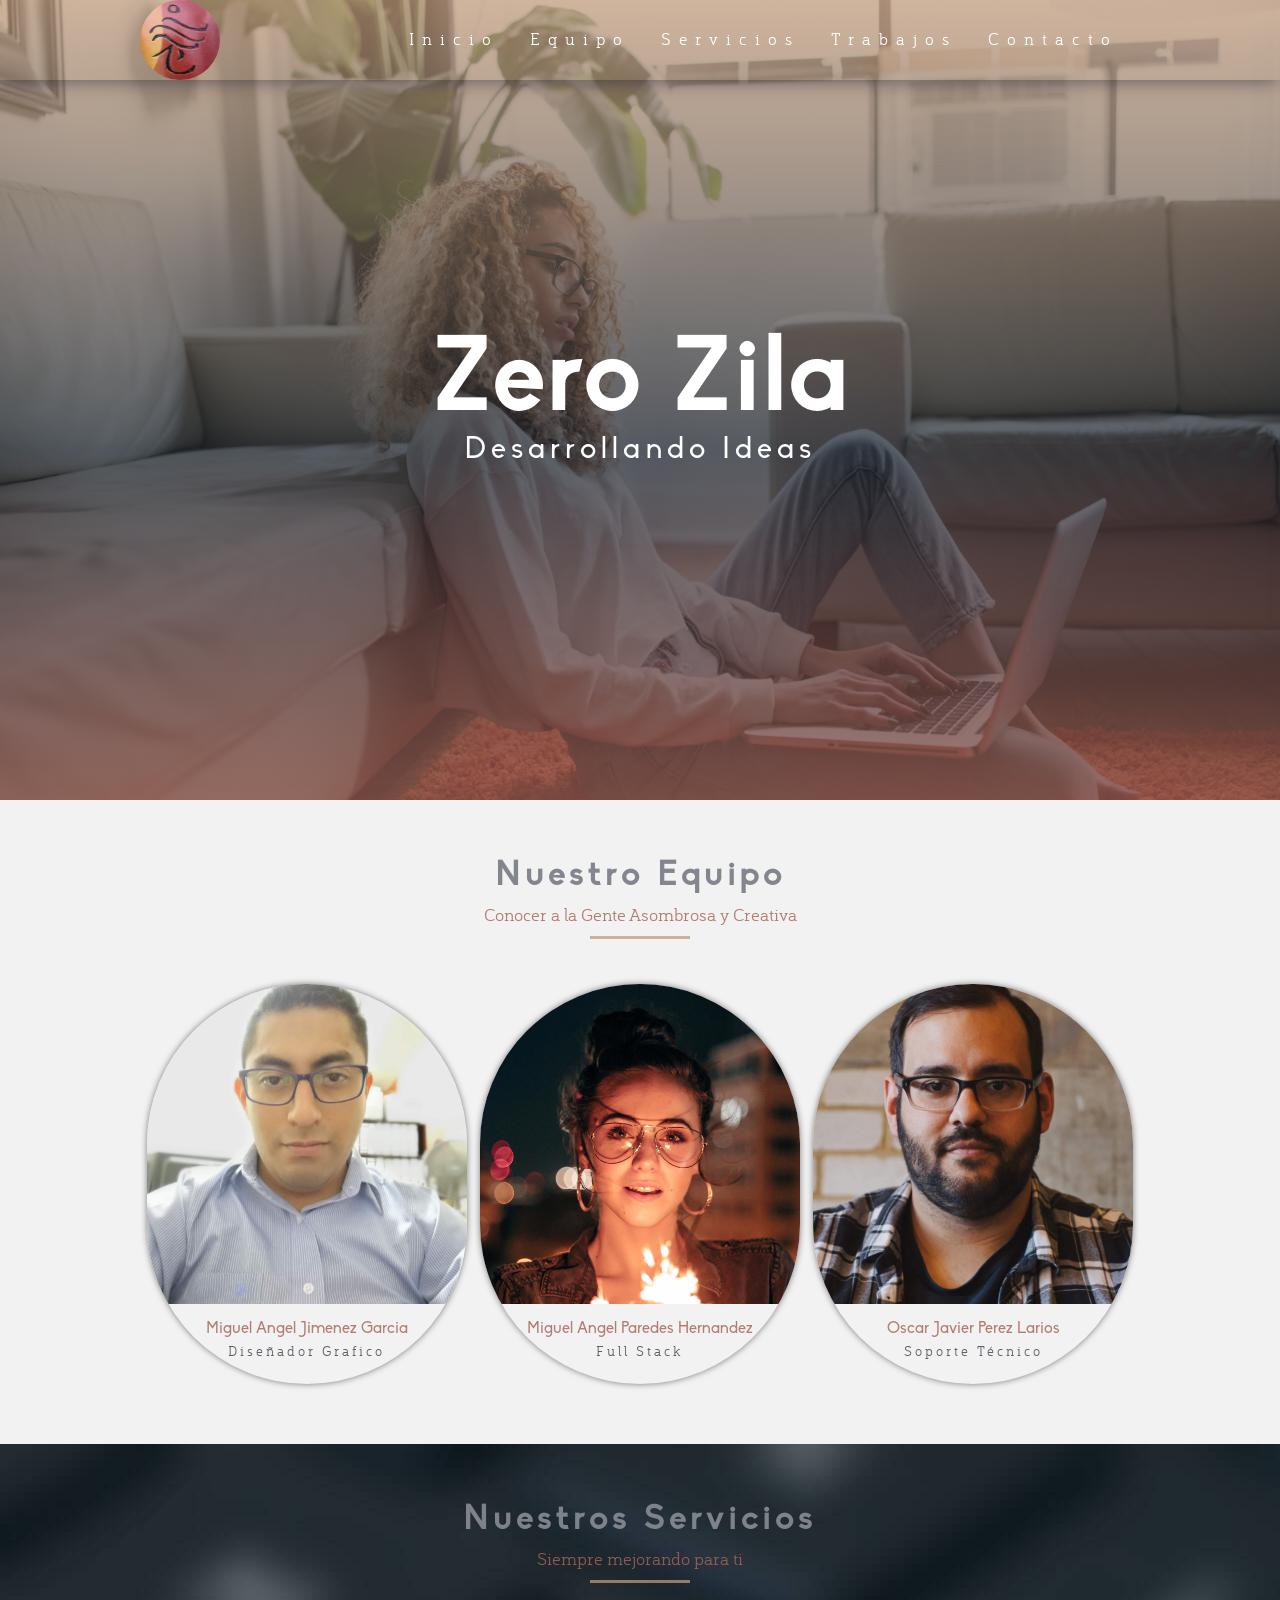
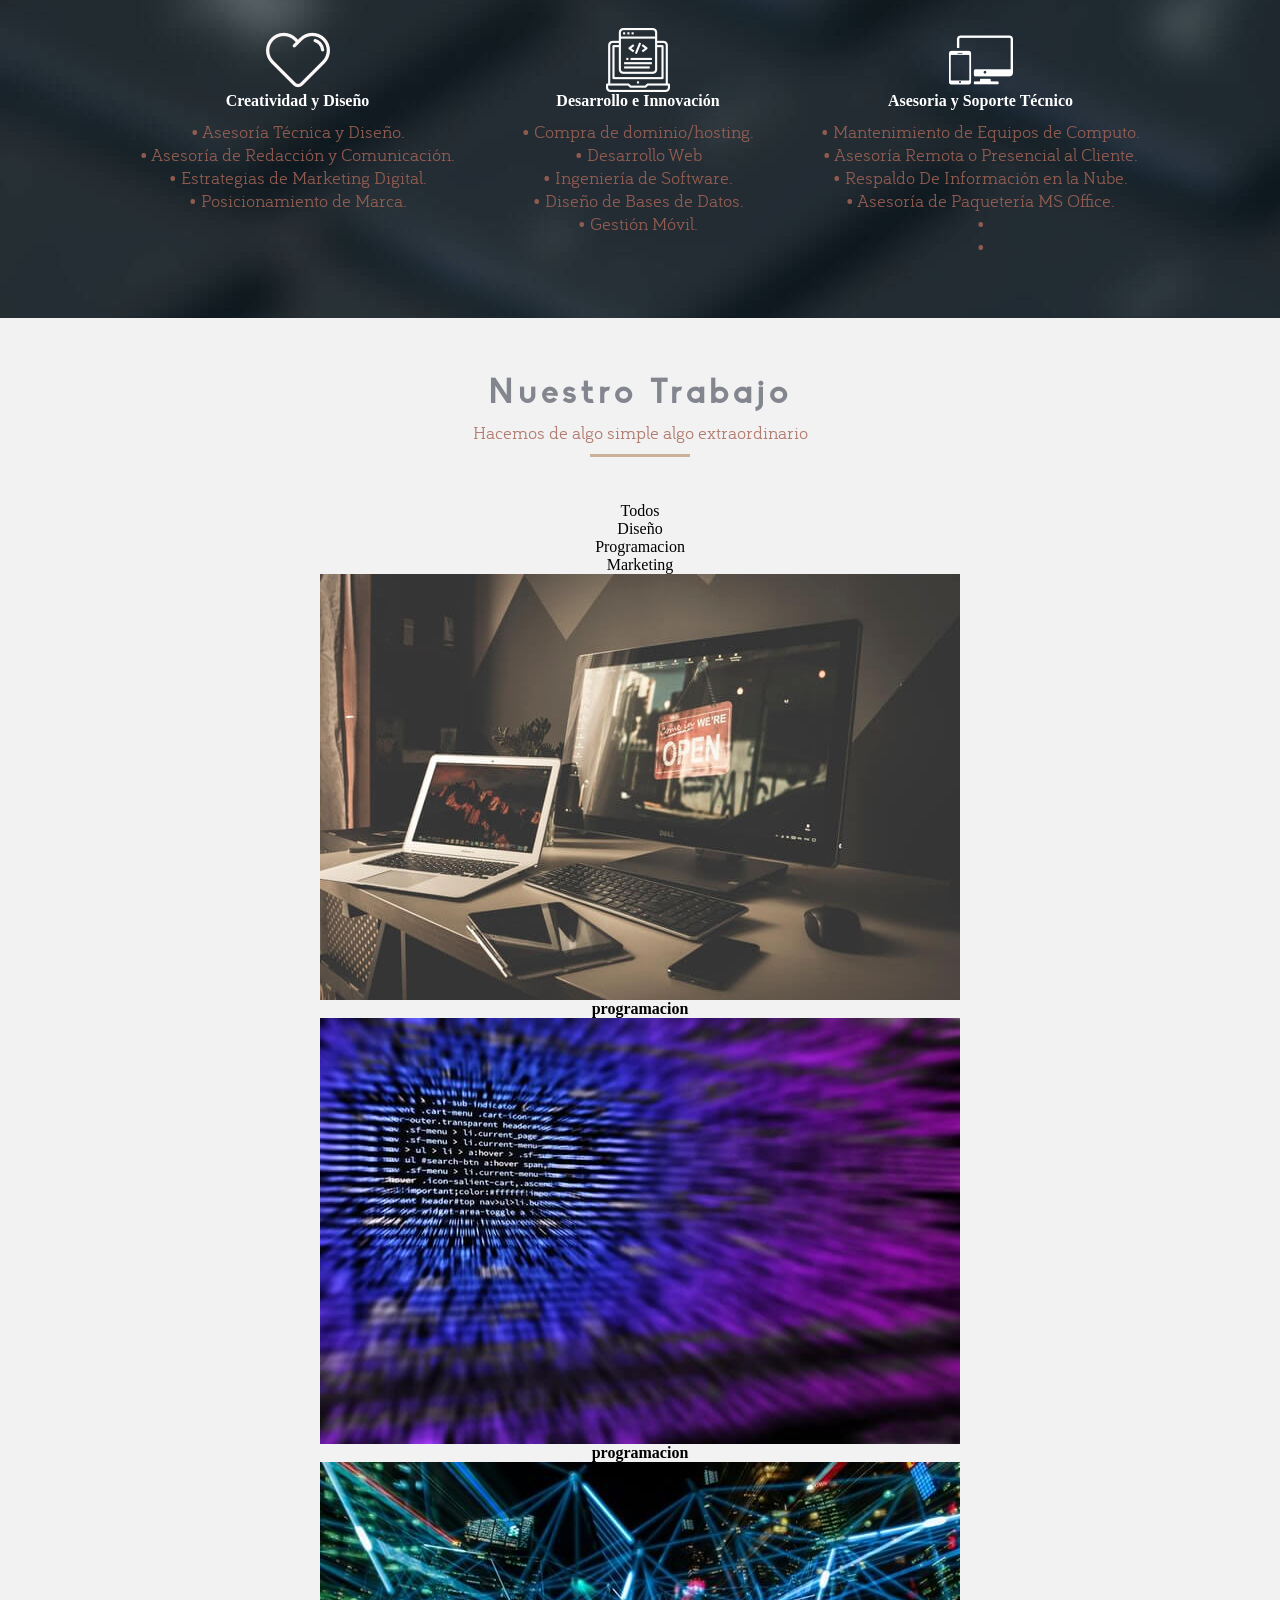
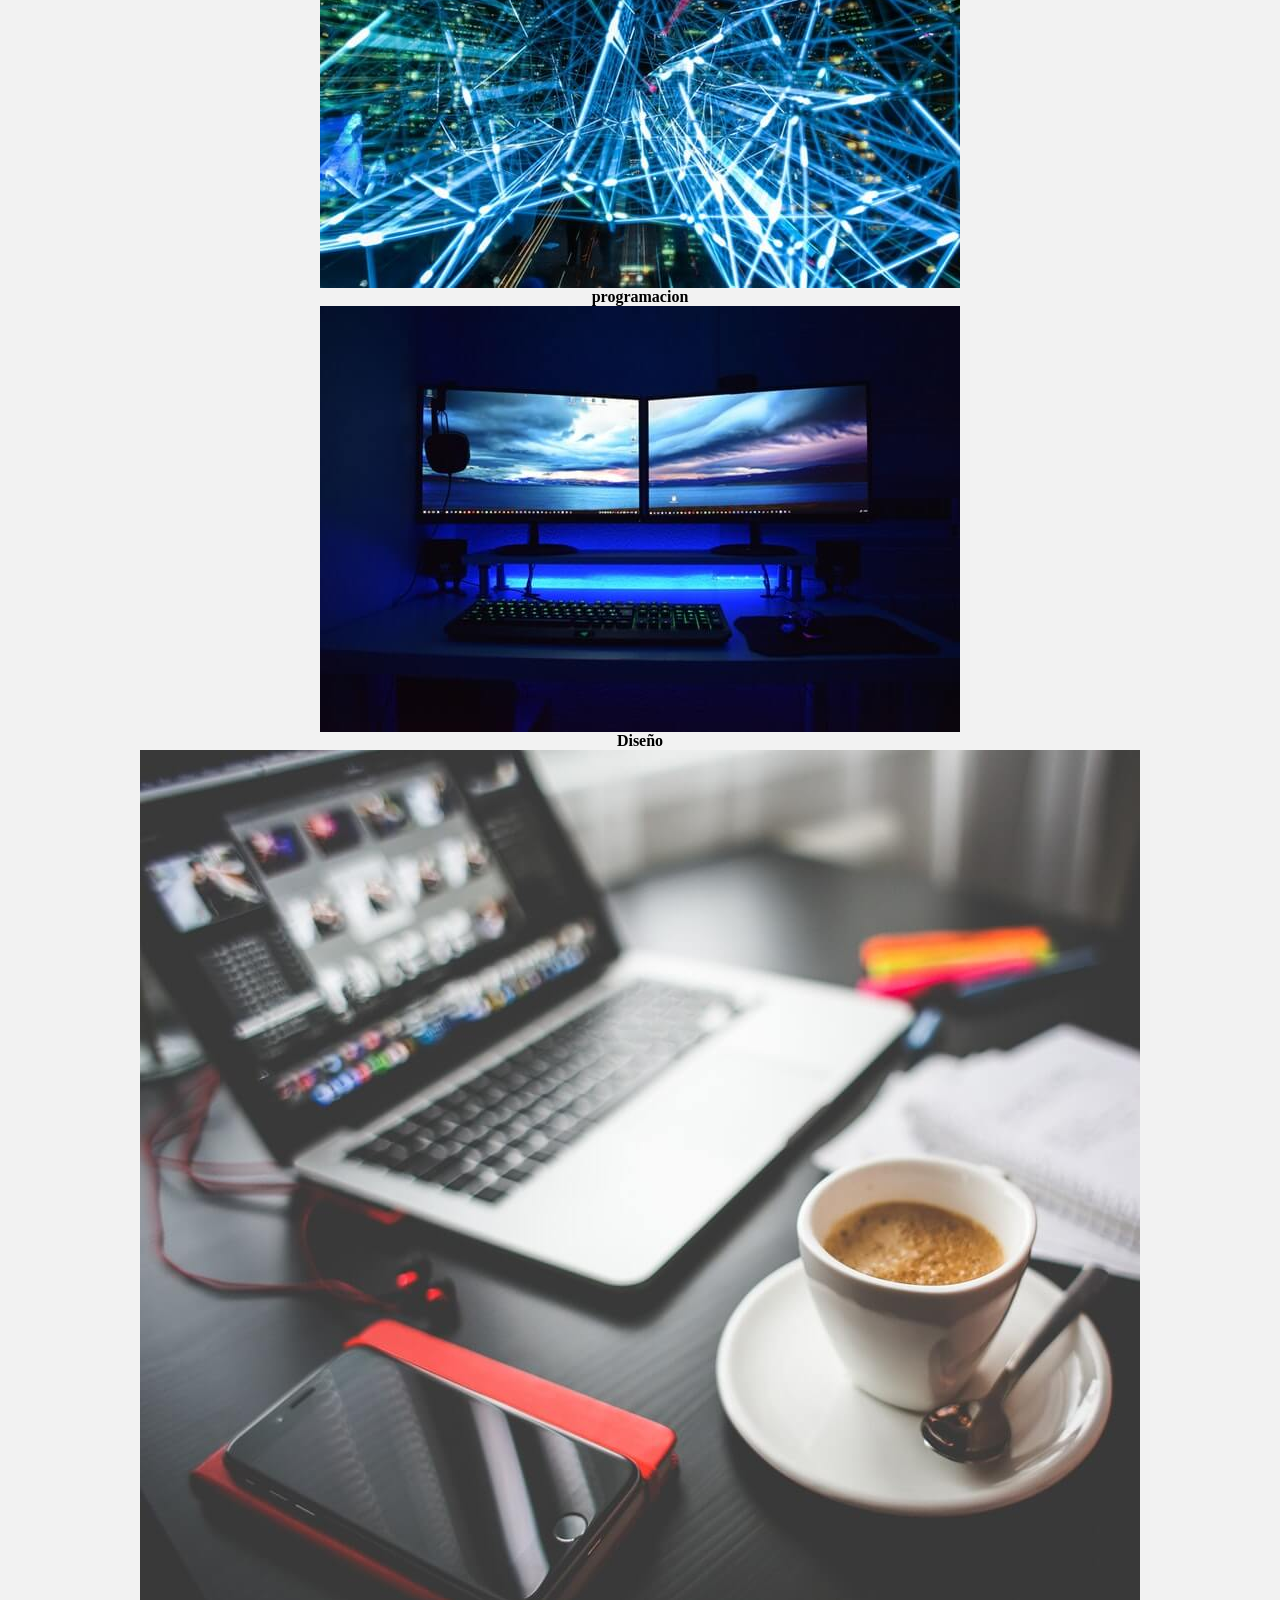
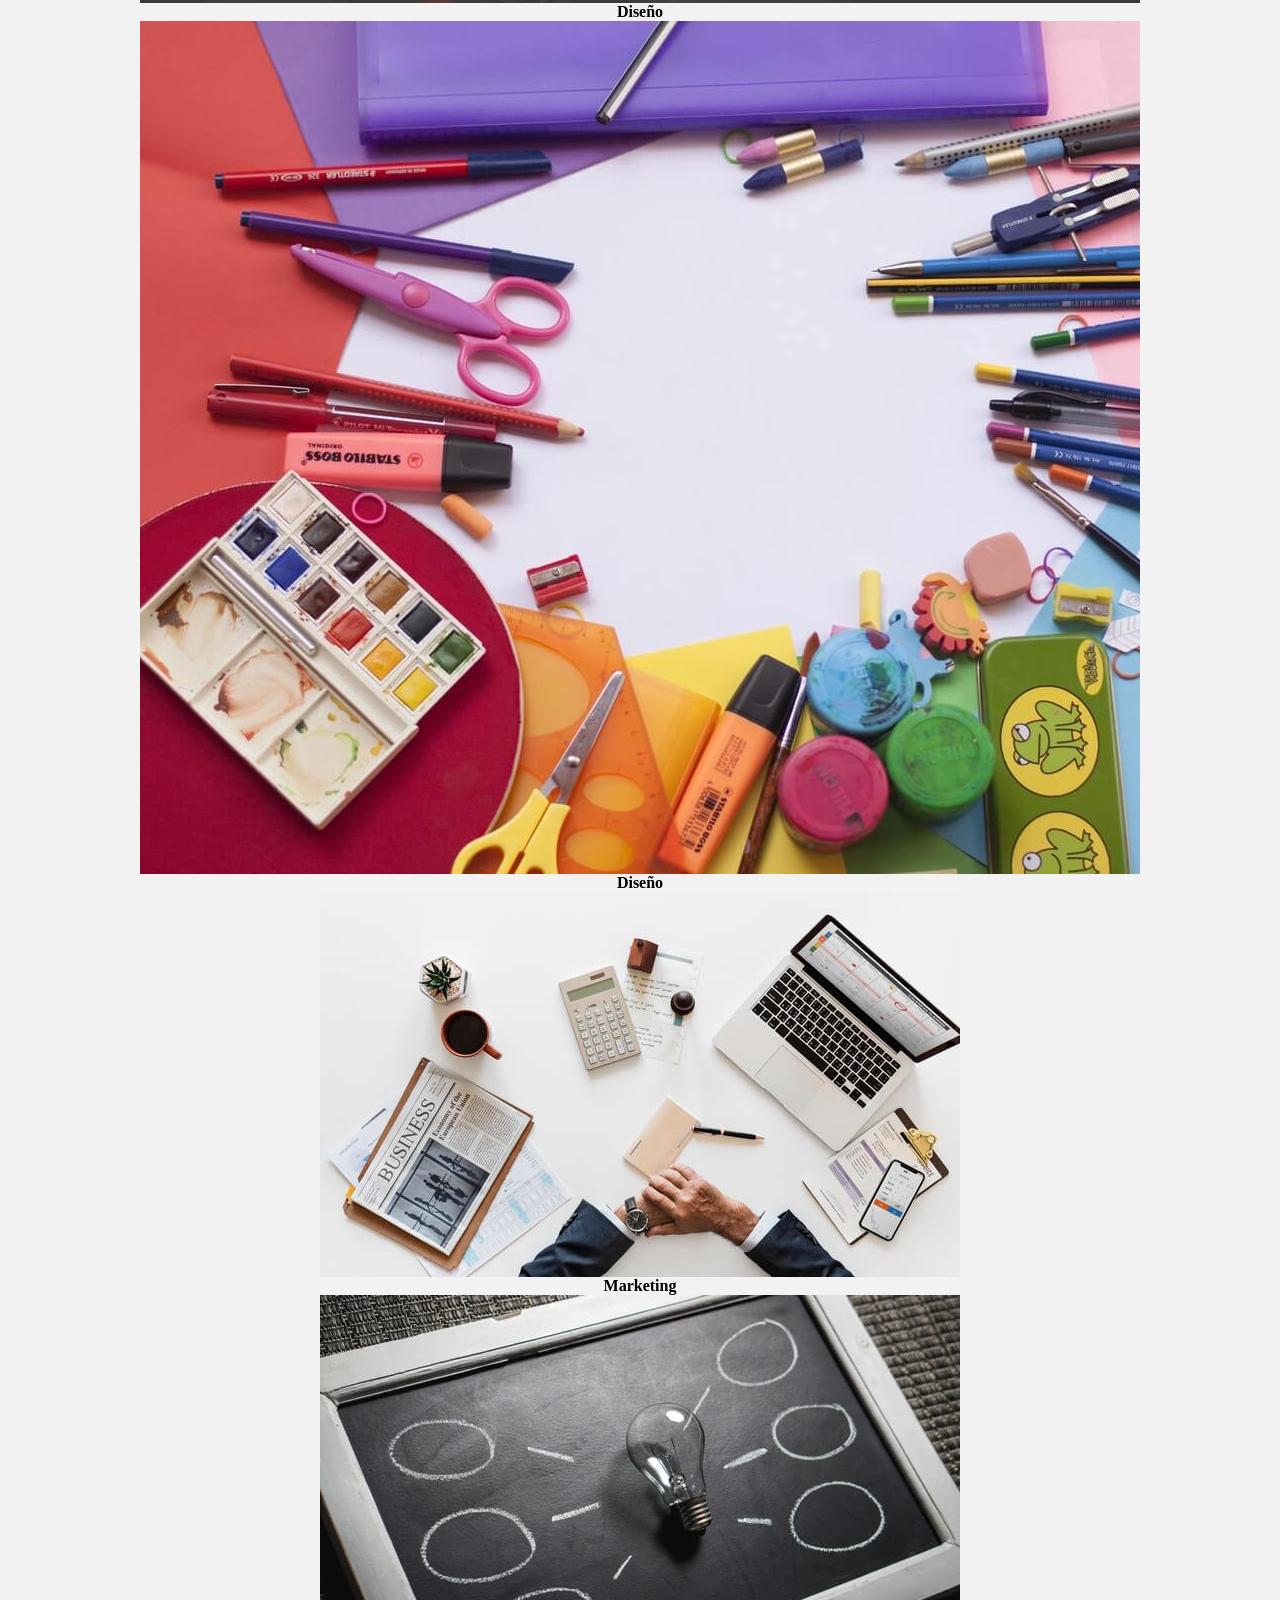
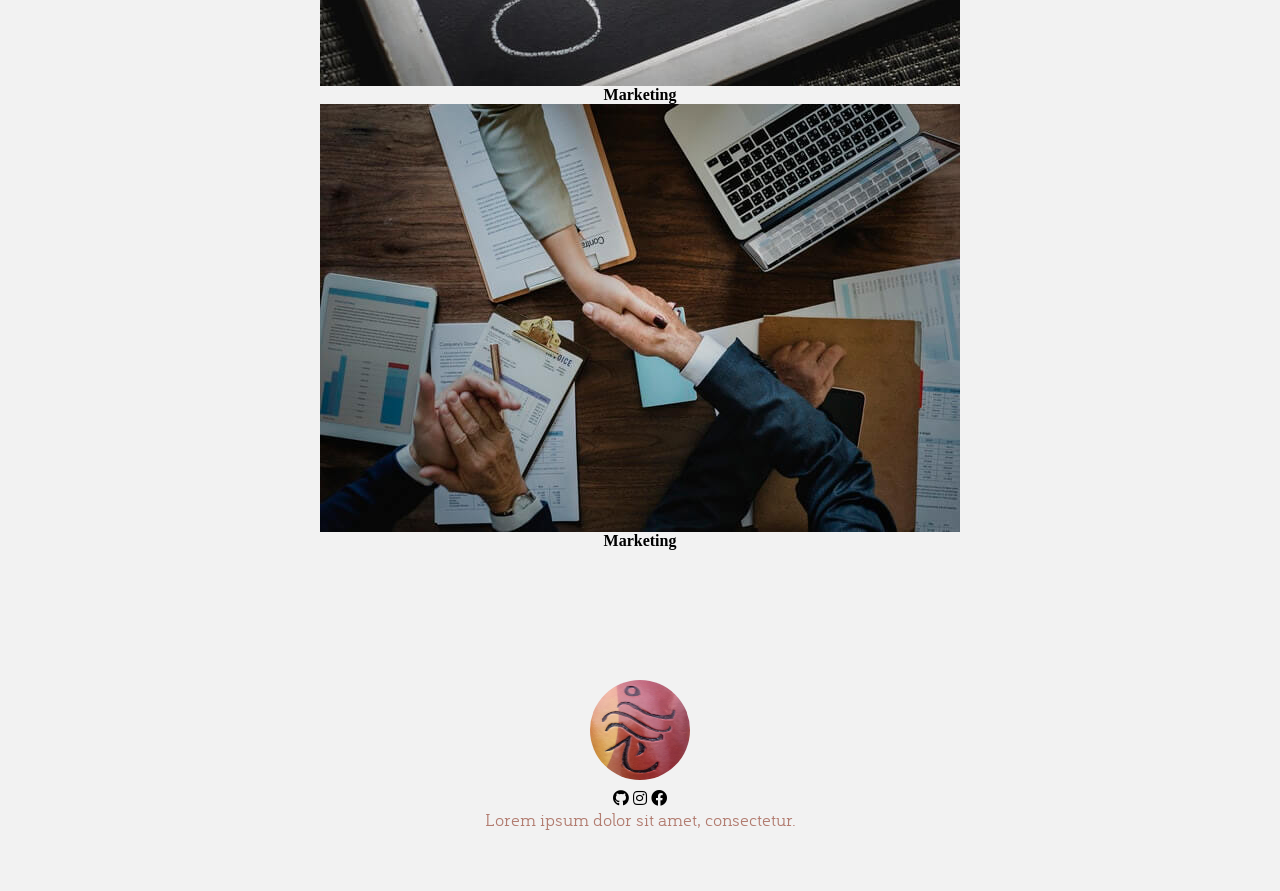
==== index.html @ 1c06d273 "Iniciando la Pagina de Zero Zila - Company" ====
<!DOCTYPE html>
<html>
<head>
	<meta charset="utf-8">
	<meta name="viewport" content="width=device-width,user-scalable=no, initial-scale=1.0,maximun-scale=1.0,minimun-scale=1.0">
	<meta http-equiv="X-UA-Compatible" content="IE=edge">
	<title>Zero Zila - Desarrollando Ideas</title>
	<link rel="stylesheet" href="https://use.fontawesome.com/releases/v5.8.2/css/all.css" integrity="sha384-oS3vJWv+0UjzBfQzYUhtDYW+Pj2yciDJxpsK1OYPAYjqT085Qq/1cq5FLXAZQ7Ay" crossorigin="anonymous">
	<link rel="stylesheet" href="css/styles.css">
</head>
<body class="hidden">
<!--SECCION DE PRECARGA-->
	<!--<div class="centrado" id="onload">
		<div class="lds-facebook"><div></div><div></div><div></div></div>
	</div>-->
	<header>
		<!--Seccion de Barra de Navegacion-->
		<nav id="nav" class="nav">
			<div class="contenedor-nav">
				<div class="logo"> <img src="img/logo.jpg" alt=""></div>
				<div class="enlaces" id="enlaces">
					<a href="#" id="enlace-inicio" class="btn-header">Inicio</a>
					<a href="#" id="enlace-equipo" class="btn-header">Equipo</a>
					<a href="#" id="enlace-servicio" class="btn-header">Servicios</a>
					<a href="#" id="enlace-trabajo" class="btn-header">Trabajos</a>
					<a href="#" id="enlace-contacto" class="btn-header">Contacto</a>
				</div>
				<div class="icono" id="open">
					<span>&#9776;</span>
				</div>
			</div>
		</nav>
		<!--Seccion de Textos-->
		<div class="textos">
			<h1>Zero Zila</h1>
			<h2>Desarrollando Ideas</h2>
		</div>
	</header>
	<!--SECCION DE CONTENIDO-->
	<main>
		<section class="team contenedor" id="equipo">
			<h3>Nuestro Equipo</h3>
				<p class="after">Conocer a la Gente Asombrosa y Creativa</p>
			<div class="card">
				<div class="content-card">
					<div class="people">
						<img src="img/DisenadorGrafico.jpg" alt="">
					</div>
					<div class="texto-team">
						<h4>Miguel Angel Jimenez Garcia</h4>
						<p>Diseñador Grafico</p> 
					</div>
				</div>
				<div class="content-card">
					<div class="people">
						<img src="img/people2.jpg" alt="">
					</div>
					<div class="texto-team">
						<h4>Miguel Angel Paredes Hernandez</h4>
						<p>Full Stack</p>
					</div>
				</div>
				<div class="content-card">
					<div class="people">
						<img src="img/people3.jpg" alt="">
					</div>
					<div class="texto-team">
						<h4>Oscar   Javier Perez  Larios</h4>
						<p>Soporte Técnico</p>
					</div>
				</div>
			</div>
		</section>
		<section class="about" id="servicio">
			<div class="contenedor">
				<h3>Nuestros Servicios</h3>
				<p class="after">Siempre mejorando para ti</p>
				<div class="servicios">
					<div class="caja-servicios">
						<img src="img/heart.png" alt="">
						<h4>Creatividad y Diseño </h4>
						<p>&#8226; Asesoría Técnica y Diseño.</p>
						<p>&#8226; Asesoría de Redacción y Comunicación.</p>
						<p>&#8226; Estrategias de Marketing Digital. </p>
						<p>&#8226; Posicionamiento de Marca.</p>
						
					</div>
					<div class="caja-servicios">
						<img src="img/efectos.png" alt="">
						<h4>Desarrollo e Innovación</h4>
						<p>&#8226; Compra de dominio/hosting.</p>
						<p>&#8226; Desarrollo Web</p>
						<p>&#8226; Ingeniería de Software.</p>
						<p>&#8226; Diseño de Bases de Datos.</p>
						<p>&#8226; Gestión Móvil.</p>	
					</div>
					<div class="caja-servicios">
						<img src="img/responsive.png" alt="">
						<h4>Asesoria y Soporte Técnico</h4>
						<p>&#8226; Mantenimiento de Equipos de Computo.</p>
						<p>&#8226; Asesoría Remota o Presencial al Cliente.</p>
						<p>&#8226; Respaldo De Información en la Nube.</p>
						<p>&#8226; Asesoría de Paquetería MS Office.</p>
						<p>&#8226; </p>
						<p>&#8226; </p>

					</div>
				</div>
			</div>
		</section>
		<section class="work contenedor" id="trabajo">
			<h3>Nuestro Trabajo</h3>
			<p class="after">Hacemos de algo simple algo extraordinario</p>
			<div class="botonos-work">
				<ul>
					<li class="filter active" data-nombre='todos'>Todos</li>
					<li class="filter" data-nombre='diseño'>Diseño</li>
					<li class="filter" data-nombre='programacion'>Programacion</li>
					<li class="filter" data-nombre='marketing'>Marketing</li>
				</ul>
			</div>
			<div class="galeria-work">
				<div class="cont-work programacion">
					<div class="img-work">
						<img src="img/programacion1.jpeg" alt="">
					</div>
					<div class="textos-work">
						<h4>programacion</h4>
					</div>
				</div>
				<div class="cont-work programacion">
					<div class="img-work">
						<img src="img/programacion2.jpeg" alt="">
					</div>
					<div class="textos-work">
						<h4>programacion</h4>
					</div>
				</div>
				<div class="cont-work programacion">
					<div class="img-work">
						<img src="img/programacion3.jpeg" alt="">
					</div>
					<div class="textos-work">
						<h4>programacion</h4>
					</div>
				</div>
				<div class="cont-work diseño">
					<div class="img-work">
						<img src="img/dise§o1.jpeg" alt="">
					</div>
					<div class="textos-work">
						<h4>Diseño</h4>
					</div>
				</div>
				<div class="cont-work diseño">
					<div class="img-work">
						<img src="img/dise§o2.jpeg" alt="">
					</div>
					<div class="textos-work">
						<h4>Diseño</h4>
					</div>
				</div>
				<div class="cont-work diseño">
					<div class="img-work">
						<img src="img/dise§o3.jpeg" alt="">
					</div>
					<div class="textos-work">
						<h4>Diseño</h4>
					</div>
				</div>
				<div class="cont-work marketing">
					<div class="img-work">
						<img src="img/marketing1.jpeg" alt="">
					</div>
					<div class="textos-work">
						<h4>Marketing</h4>
					</div>
				</div>
				<div class="cont-work marketing">
					<div class="img-work">
						<img src="img/marketing2.jpeg" alt="">
					</div>
					<div class="textos-work">
						<h4>Marketing</h4>
					</div>
				</div>
				<div class="cont-work marketing">
					<div class="img-work">
						<img src="img/marketing3.jpeg" alt="">
					</div>
					<div class="textos-work">
						<h4>Marketing</h4>
					</div>
				</div>
			</div>
		</section>
	</main>
<footer class="contacto">
	<div class="footer contenedor">
		<div class="marca-logo">
			<img src="img/logo.jpg" alt="">
		</div>
		<div class="iconos">
			<i class="fab fa-github"></i>
			<i class="fab fa-instagram"></i>
			<i class="fab fa-facebook"></i>
		</div>
		<p>Lorem ipsum dolor sit amet, consectetur.</p>
	</div>
</footer>
<script src="js/app.js"></script>
</body>
</html>
---- css/styles.css ----
/**Seccion de Fonts*/
/** Bariol Serif **/
@font-face {
	font-family: 'BariolSerifRegularItalic';
	src: url('oscarlarios7a.github.io/fonts/BariolSerifRegularItalic/bariol_serif_regular_italic-webfont.eot');
	src: local('☺'), url('../fonts/BariolSerifRegularItalic/bariol_serif_regular_italic-webfont.woff') format('woff'), url('../fonts/BariolSerifRegularItalic/bariol_serif_regular_italic-webfont.ttf') format('truetype'), url('../fonts/BariolSerifRegularItalic/bariol_serif_regular_italic-webfont.svg') format('svg');
}
@font-face {
	font-family: 'BariolSerifRegular';
	src: url('oscarlarios7a.github.io/fonts/BariolSerifRegularItalic/bariol_serif_regular-webfont.eot');
	src: local('☺'), url('../fonts/BariolSerifRegularItalic/bariol_serif_regular-webfont.woff') format('woff'), url('../fonts/BariolSerifRegularItalic/bariol_serif_regular-webfont.ttf') format('truetype'), url('../fonts/BariolSerifRegularItalic/bariol_serif_regular-webfont.svg') format('svg');
}
/**Bifocal Regular**/
@font-face {
	font-family: 'BifocalsFontRegular';
	src: url('oscarlarios7a.github.io/fonts/Biko/Biko_Regular.eot');
	src: local('☺'), url('../fonts/Biko/Biko_Regular.woff') format('woff'), url('../fonts/Biko/Biko_Regular.ttf') format('truetype'), url('../fonts/Biko/Biko_Regular.svg') format('svg');
}
/**Bifocal Italic**/
@font-face {
	font-family: 'BifocalsFontRegular';
	src: url('oscarlarios7a.github.io/fonts/Biko/Biko_Regular.eot');
	src: local('☺'), url('../fonts/Biko/Biko_Regular.woff') format('woff'), url('../fonts/Biko/Biko_Regular.ttf') format('truetype'), url('../fonts/Biko/Biko_Regular.svg') format('svg');
}
/**Bifocal Regular**/
@font-face {
	font-family: 'Biko_Regular';
	src: url('oscarlarios7a.github.io/fonts/Biko/Biko_Regular.eot');
	src: local('☺'), url('../fonts/Biko/Biko_Regular.woff') format('woff'), url('../fonts/Biko/Biko_Regular.ttf') format('truetype'), url('../fonts/Biko/Biko_Regular.svg') format('svg');
}



/**Dense Regular**/
@font-face {
	font-family: 'DenseRegular';
	src: url('oscarlarios7a.github.io/fonts/DenseRegular/Dense-Regular.eot');
	src: local('☺'), url('../fonts/DenseRegular/Dense-Regular.woff') format('woff'), url('../fonts/DenseRegular/Dense-Regular.ttf') format('truetype'), url('../fonts/DenseRegular/Dense-Regular.svg') format('svg');
}
/**Elianto Regular**/
@font-face {
	font-family: 'Elianto';
	src: url('oscarlarios7a.github.io/fonts/Elianto/Elianto-Regular.eot');
	src: local('☺'), url('../fonts/Elianto/Elianto-Regular.woff') format('woff'), url('../fonts/Elianto/Elianto-Regular.ttf') format('truetype'), url('../fonts/Elianto/Elianto-Regular.svg') format('svg');
}


/* Color Theme Swatches in RGBA
.SHADOWLAND-68-69°N-1-rgba { color: rgba(0, 2, 38, 1); }
.SHADOWLAND-68-69°N-2-rgba { color: rgba(21, 28, 38, 1); }
.SHADOWLAND-68-69°N-3-rgba { color: rgba(61, 73, 89, 1); }
.SHADOWLAND-68-69°N-4-rgba { color: rgba(103, 119, 140, 1); }
.SHADOWLAND-68-69°N-5-rgba { color: rgba(127, 144, 165, 1); }
*/

/* Color Theme Swatches in RGBA
.solution-1-rgba { color: rgba(27, 30, 38, 1); }
.solution-2-rgba { color: rgba(214, 215, 216, 1); }
.solution-3-rgba { color: rgba(74, 79, 89, 1); }
.solution-4-rgba { color: rgba(129, 132, 140, 1); }
.solution-5-rgba { color: rgba(191, 153, 131, 1); }
 */


/* Color Theme Swatches in RGBA
.Man-typing-on-a-laptop-keyboard-1-rgba { color: rgba(38, 24, 26, 1); }
.Man-typing-on-a-laptop-keyboard-2-rgba { color: rgba(216, 208, 184, 1); }
.Man-typing-on-a-laptop-keyboard-3-rgba { color: rgba(191, 154, 122, 1); }
.Man-typing-on-a-laptop-keyboard-4-rgba { color: rgba(165, 100, 86, 1); }
.Man-typing-on-a-laptop-keyboard-5-rgba { color: rgba(89, 43, 43, 1); }
*/
:root{
	--color1: rgba(0, 2, 38,.534);
	--color2: rgba(21, 28, 38,.684);
	--color3: rgba(191, 154, 122,.735);
	--color4: rgba(165, 100, 86,.834);
	--color5: rgba(129, 132, 140,.981); ;
	--fondo:#f2f2f2 ;
	--titulos: 33px;
	--subtitulos: 18px;
	--margenes: 60px ;
	--espacios: 10px;
	--espacios-contenido:45px ;
}
*{
	margin: 0;
	padding: 0;
	box-sizing: border-box;
}
body{
	background: var(--fondo);
}
img{
	vertical-align: top;

}
/*SECCION  DE PRECARGA*/
.lds-facebook {
  display: inline-block;
  position: relative;
  width: 64px;
  height: 64px;
}
.lds-facebook div {
  display: inline-block;
  position: absolute;
  left: 6px;
  width: 13px;
  background: #fed;
  animation: lds-facebook 1.2s cubic-bezier(0, 0.5, 0.5, 1) infinite;
}
.lds-facebook div:nth-child(1) {
  left: 6px;
  animation-delay: -0.24s;
}
.lds-facebook div:nth-child(2) {
  left: 26px;
  animation-delay: -0.12s;
}
.lds-facebook div:nth-child(3) {
  left: 45px;
  animation-delay: 0;
}
@keyframes lds-facebook {
  0% {
    top: 6px;
    height: 51px;
  }
  50%, 100% {
    top: 19px;
    height: 26px;
  }
}

/*Seccion Header*/
header{
	width: 100%;
	height: 800px;
	/*background: linear-gradient(to bottom,
		rgba(211, 135, 20, 0.6),
		rgba(29,241,171,.6),
		rgba(7,109,150,.45)),
		url("../img/fondo.jpg");*/
		background: linear-gradient(to bottom,
		var(--color3),
		var(--color2),
		var(--color4)),
		url("../img/fondo.jpg");
		background-attachment: fixed;
		background-position: center;
		background-size: cover;
}

.nav{
	width: 100%;
	position: fixed;
	color: #fff;
	box-shadow: 0 0 20px 0 var(--color1);
}
.nav1{
	background: transparent;
	height: 80px;
	color: #fff;
}
.nav2{
	background: var(--fondo);
	height: 100px;
	color:#000 ;
}
.contenedor-nav{
	display: flex;
	margin: auto;
	width: 90%;
	justify-content: space-between;
	align-items: center;
	max-width: 1000px;
	height: inherit;
	overflow: hidden;
}
nav .enlaces a{
	display: inline-block;
	padding: 5px;
	margin-right: 17px;
	font-size: 17px;
	font-weight: 300;
	text-decoration: none;
	border-bottom: 3px solid transparent;
	color: inherit;
	font-family:BariolSerifRegular;
	letter-spacing: 8px;
}
nav .enlaces a:hover{
	border-bottom: 3px solid #1498a4;
	transition: .6s;
}
.logo, .logo img{
	width:80px;
	height: 80px;
	border-radius:400px;
    text-align: center;
}
.icono{
	display: none;
	font-size: 24px;
	padding: 23.5px 20px;
}

.textos{
	width: 100%;
	height: 100%;
	display: flex;
	justify-content: center;
	flex-direction: column;
	align-items: center;
	color: #fff;
	overflow: hidden;
	text-align: center;
}

.textos>h1{
	font-size: 100px;
	font-family: BifocalsFontRegular;
	letter-spacing: 5px;
}
.textos>h2{
	font-size: 30px;
	font-weight: 300;
	font-family: BifocalsFontRegular;
	letter-spacing: 5px;
}

/*Seccion Main*/
.contenedor{
	margin: auto;
	padding: var(--margenes) 0;
	width: 90%;
	max-width: 1000px;
	text-align: center;
	overflow: hidden;
}

.contenedor h3{
	font-size: var(--titulos);
	font-family: BifocalsFontRegular;
	letter-spacing: 5px;
	color: var(--color5);
	margin-bottom: var(--espacios);
}
.contenedor p{
	font-size: var(--subtitulos);
	font-weight: 300;
	color: var(--color4);
	font-family:BariolSerifRegular;
}
.after::after{
	content: '';
	display: block;
	margin: auto;
	margin-top: var(--espacios);
	width: 100px;
	height: 3px;
	background: var(--color3);
	margin-bottom: var(--espacios-contenido);
}
.card{
	display: flex;
	justify-content: space-around;
	flex-wrap: wrap;
}
.content-card{
	width: 32%;
	box-shadow: 0 0 6px 0 rgba(0, 0, 0, .5);
	overflow: hidden;
	height: 400px;
	border-radius:400px;
}

.people{
	height: 80%;
}
.content-card img{
	width: 100%;
	height: 100%;
	object-fit: cover;
}
.texto-team{
	height: 20%;
	width: 100%;
	padding: var(--espacios) 0;
}
.texto-team>h4{
		margin-top: 7px;
		font-size: 16px;
		font-weight: 200;
		color: var(--color4);
		font-family: BifocalsFontRegular;

}
.texto-team>p{
		margin-top: 5px;
		font-size: 14px;
		font-weight: 100;
		color: var(--color2);
		font-family:BariolSerifRegular;
		letter-spacing: 3px;
}
/*SECCION LOGO*/
.marca-logo img{
	margin: 10px auto;
	padding: 0;
	width:100px;
    height:100px;
    text-align: center;
    border-radius:400px;
}

/*Seccion Main About*/
.about{
	background-image: url(../img/teclado.jpg);
	height: auto;
}
.servicios{
	display: flex;
	color: #fff;
	justify-content: space-between;
	margin: auto;
	flex-wrap: wrap;
}
.caja-servicios>h4{
		margin-bottom: var(--espacios);
}
.caja-servicios>p{
	text-align: center;
}
/*section .contenedor{
	/*background-color: #dd4f2a;
	background-image: url(../img/teclado.jpg);
}*/

/*Seccion FOOTER */
span i{
	font-size: 40px;

}
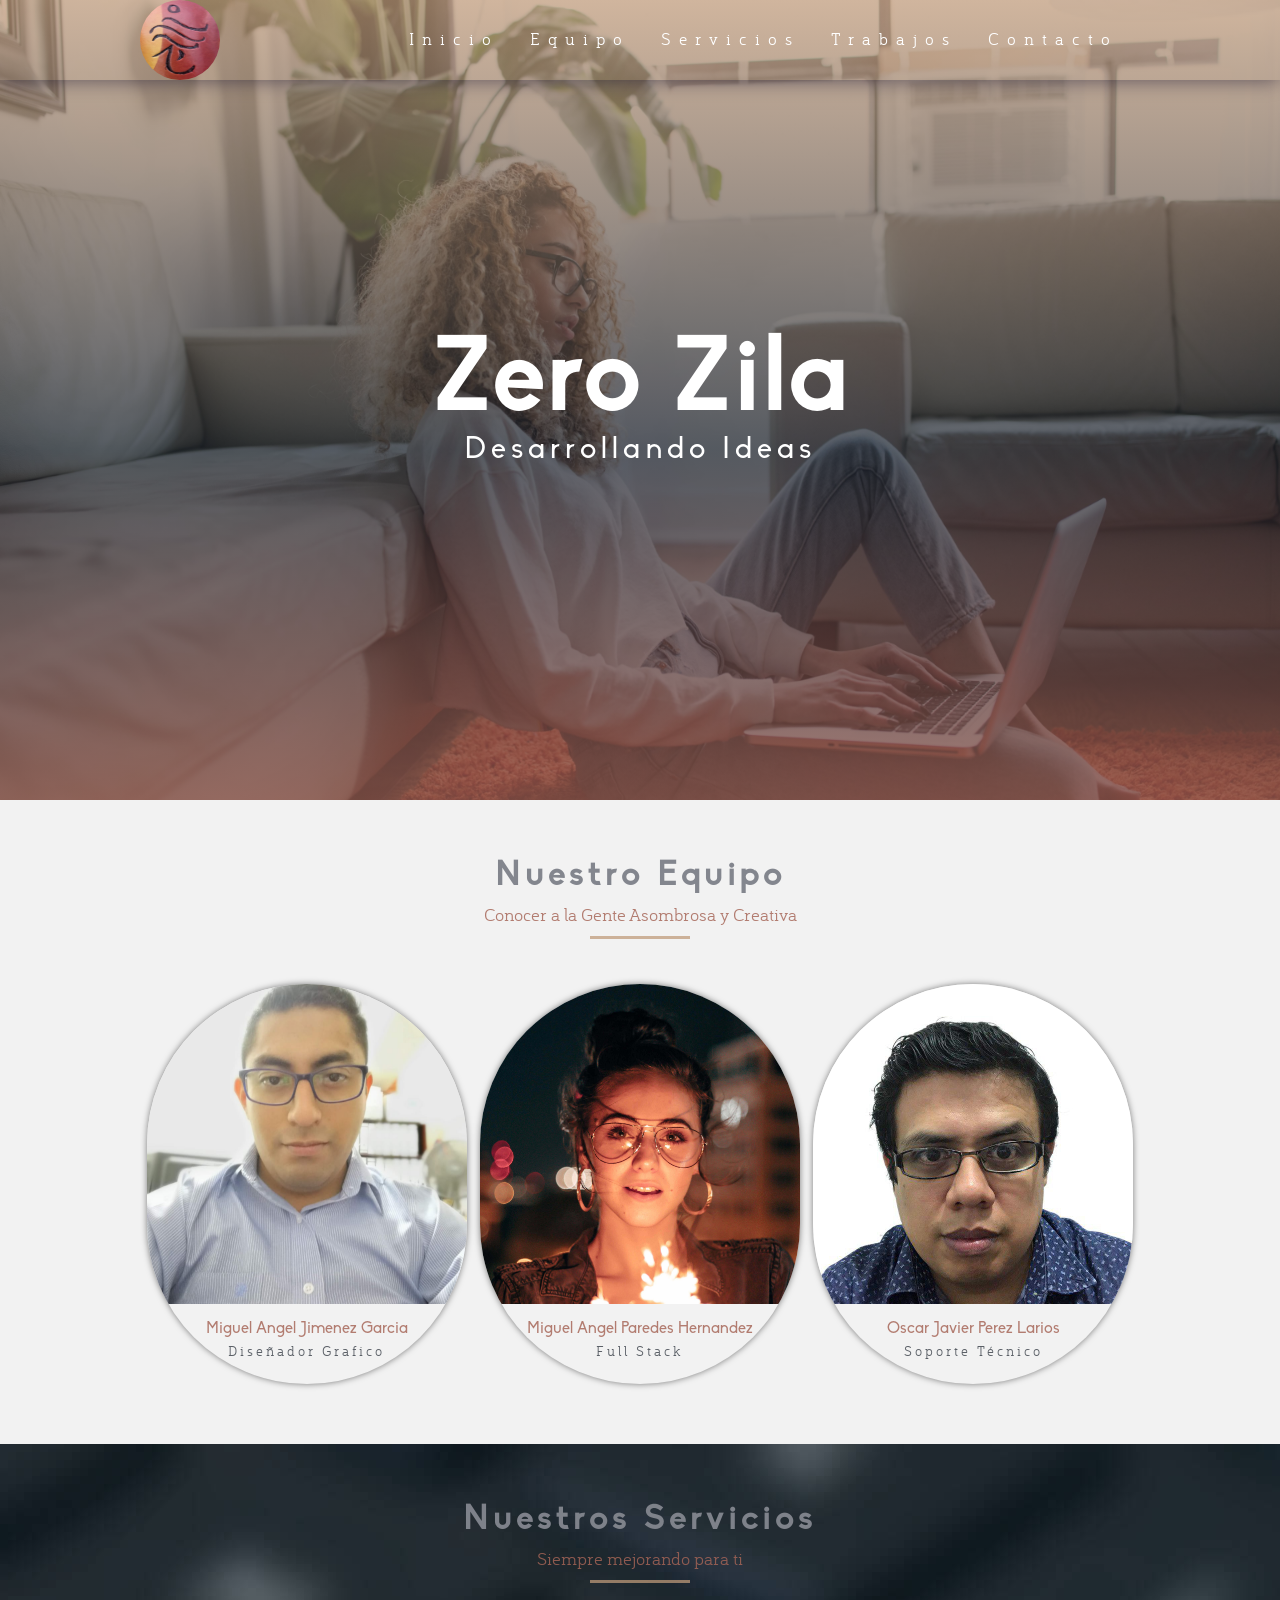
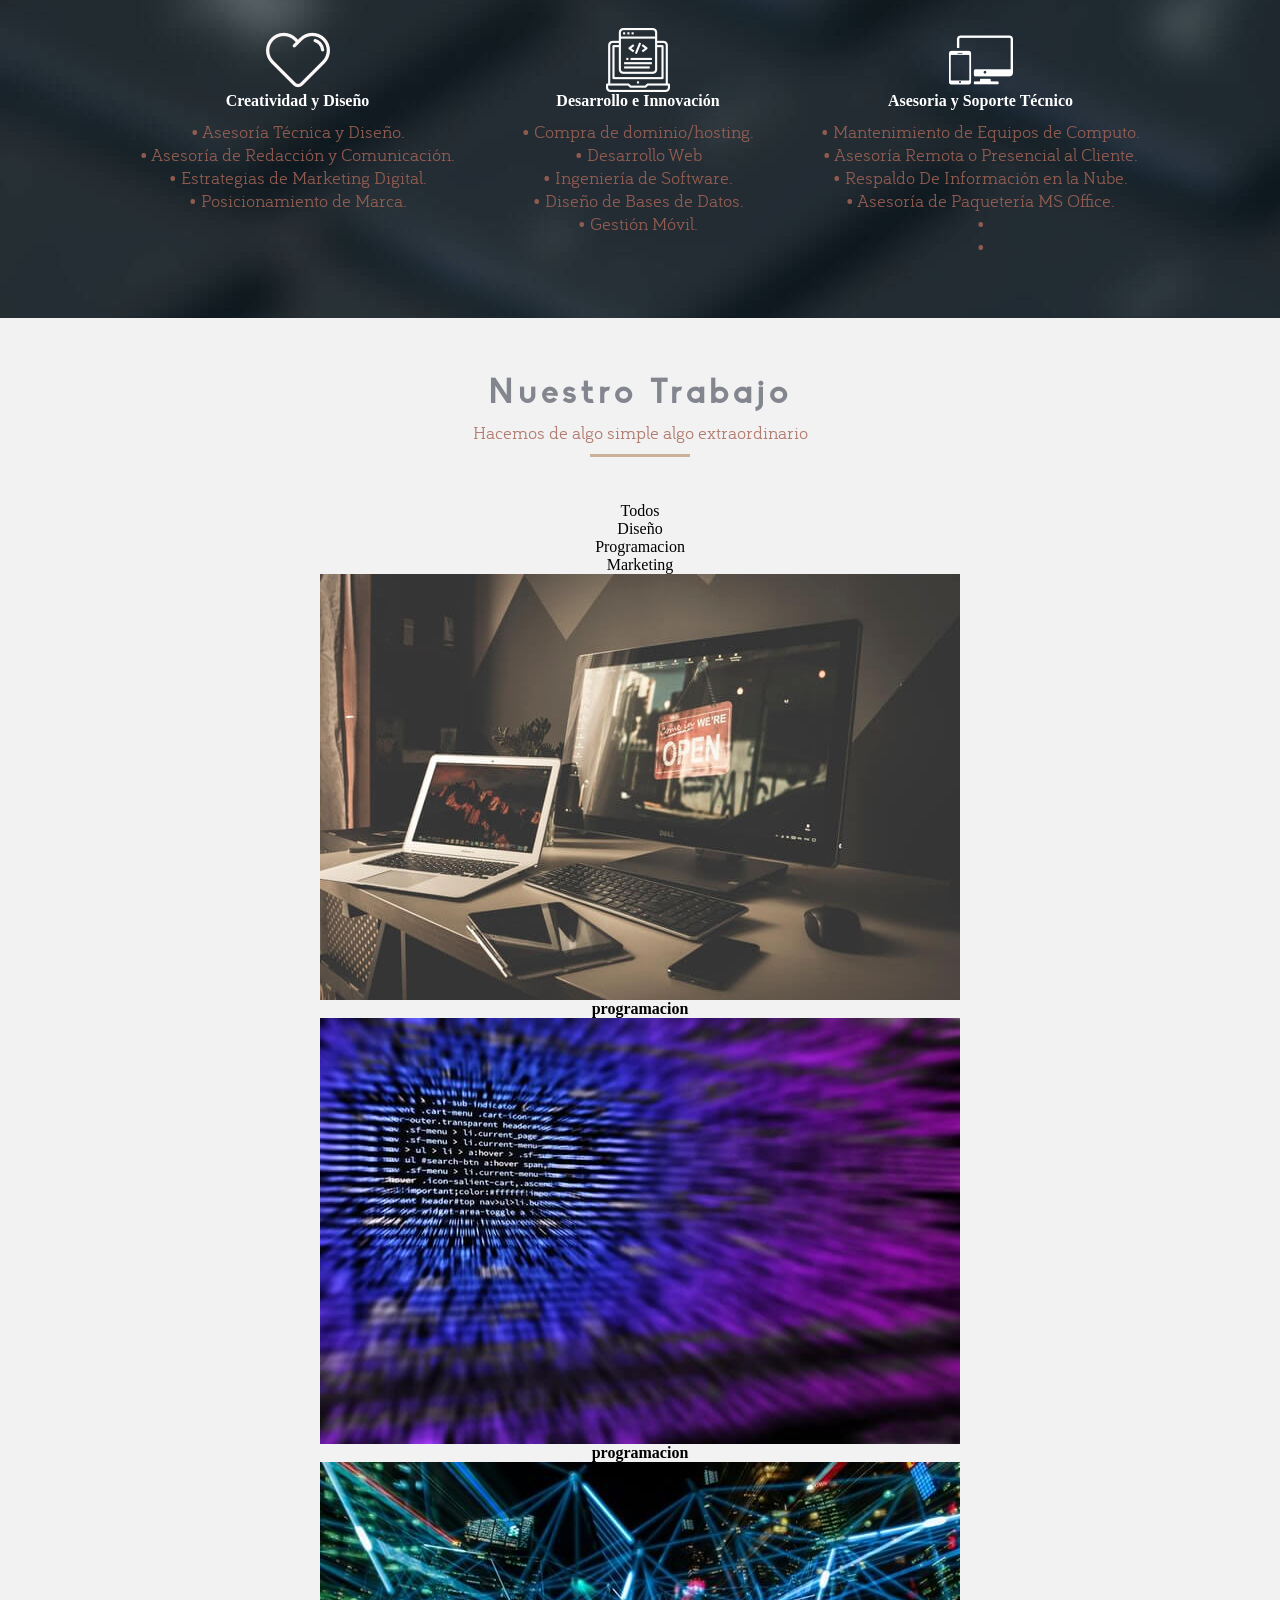
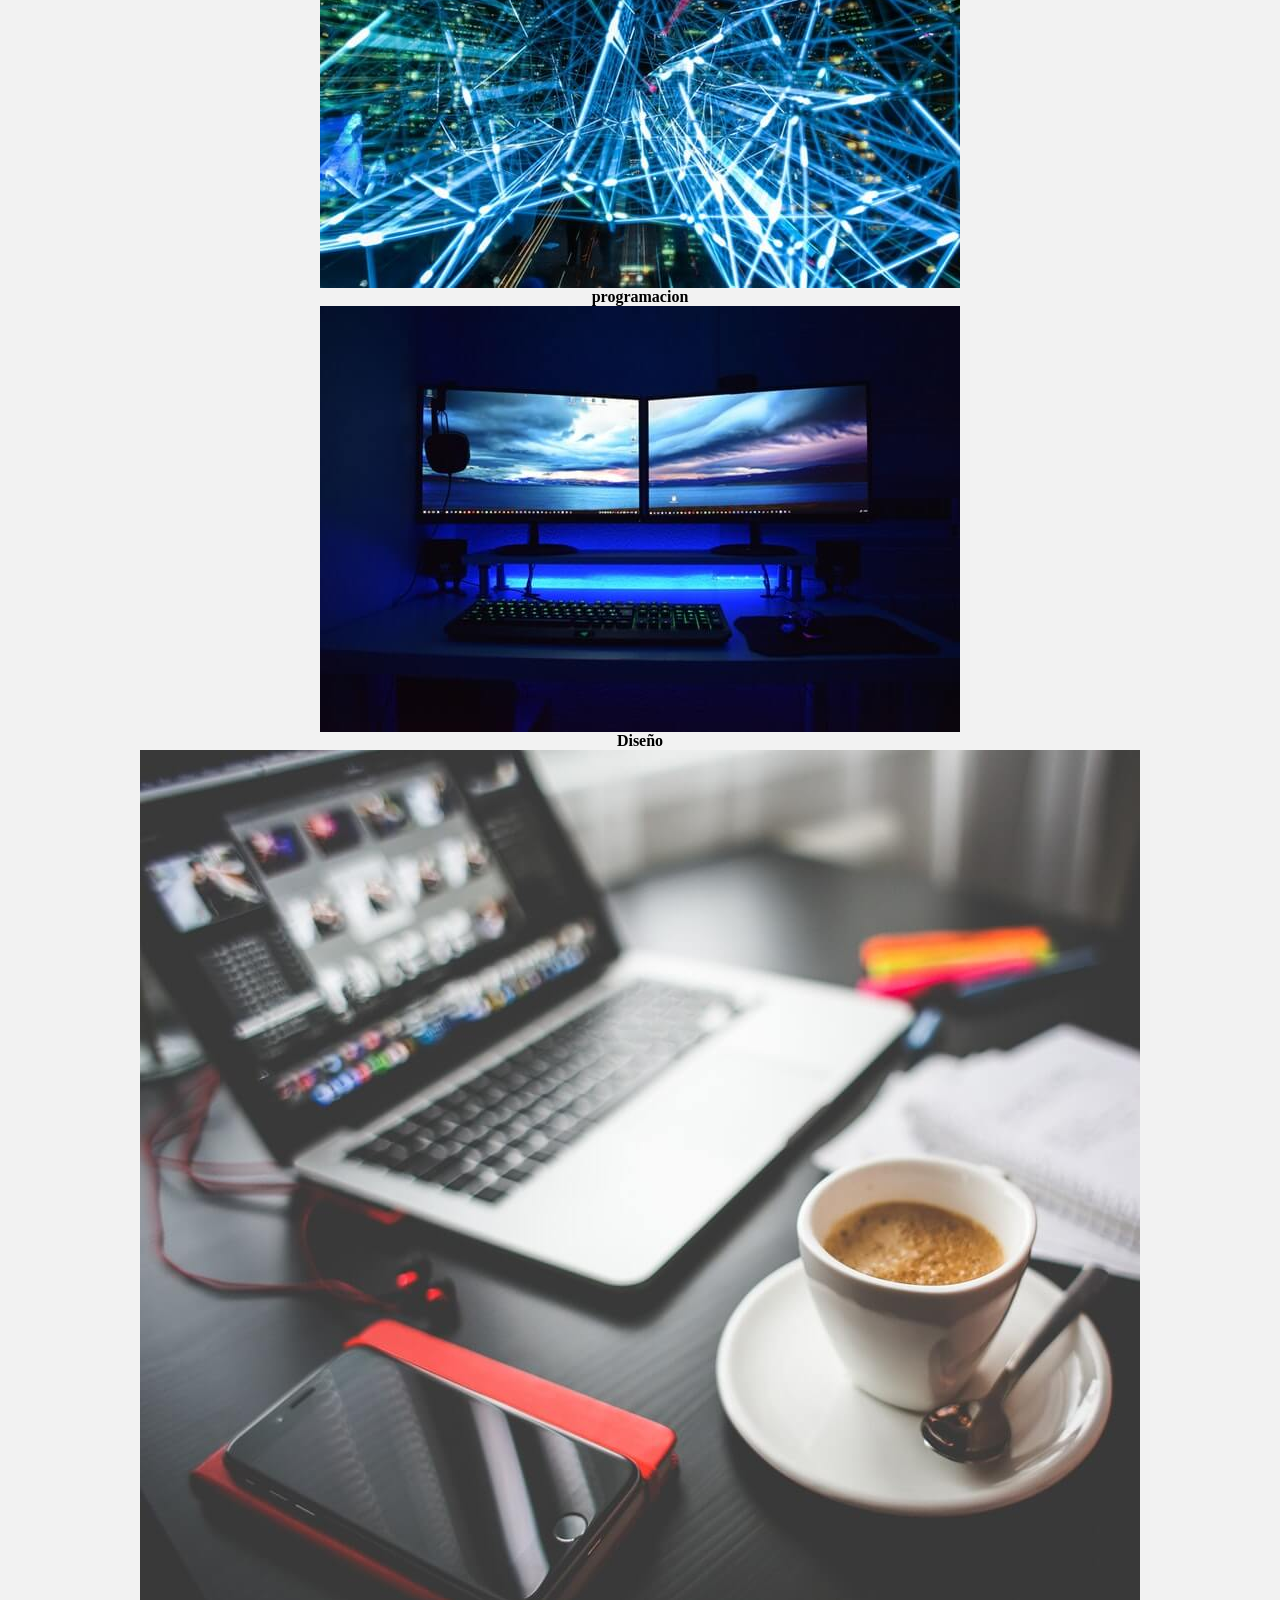
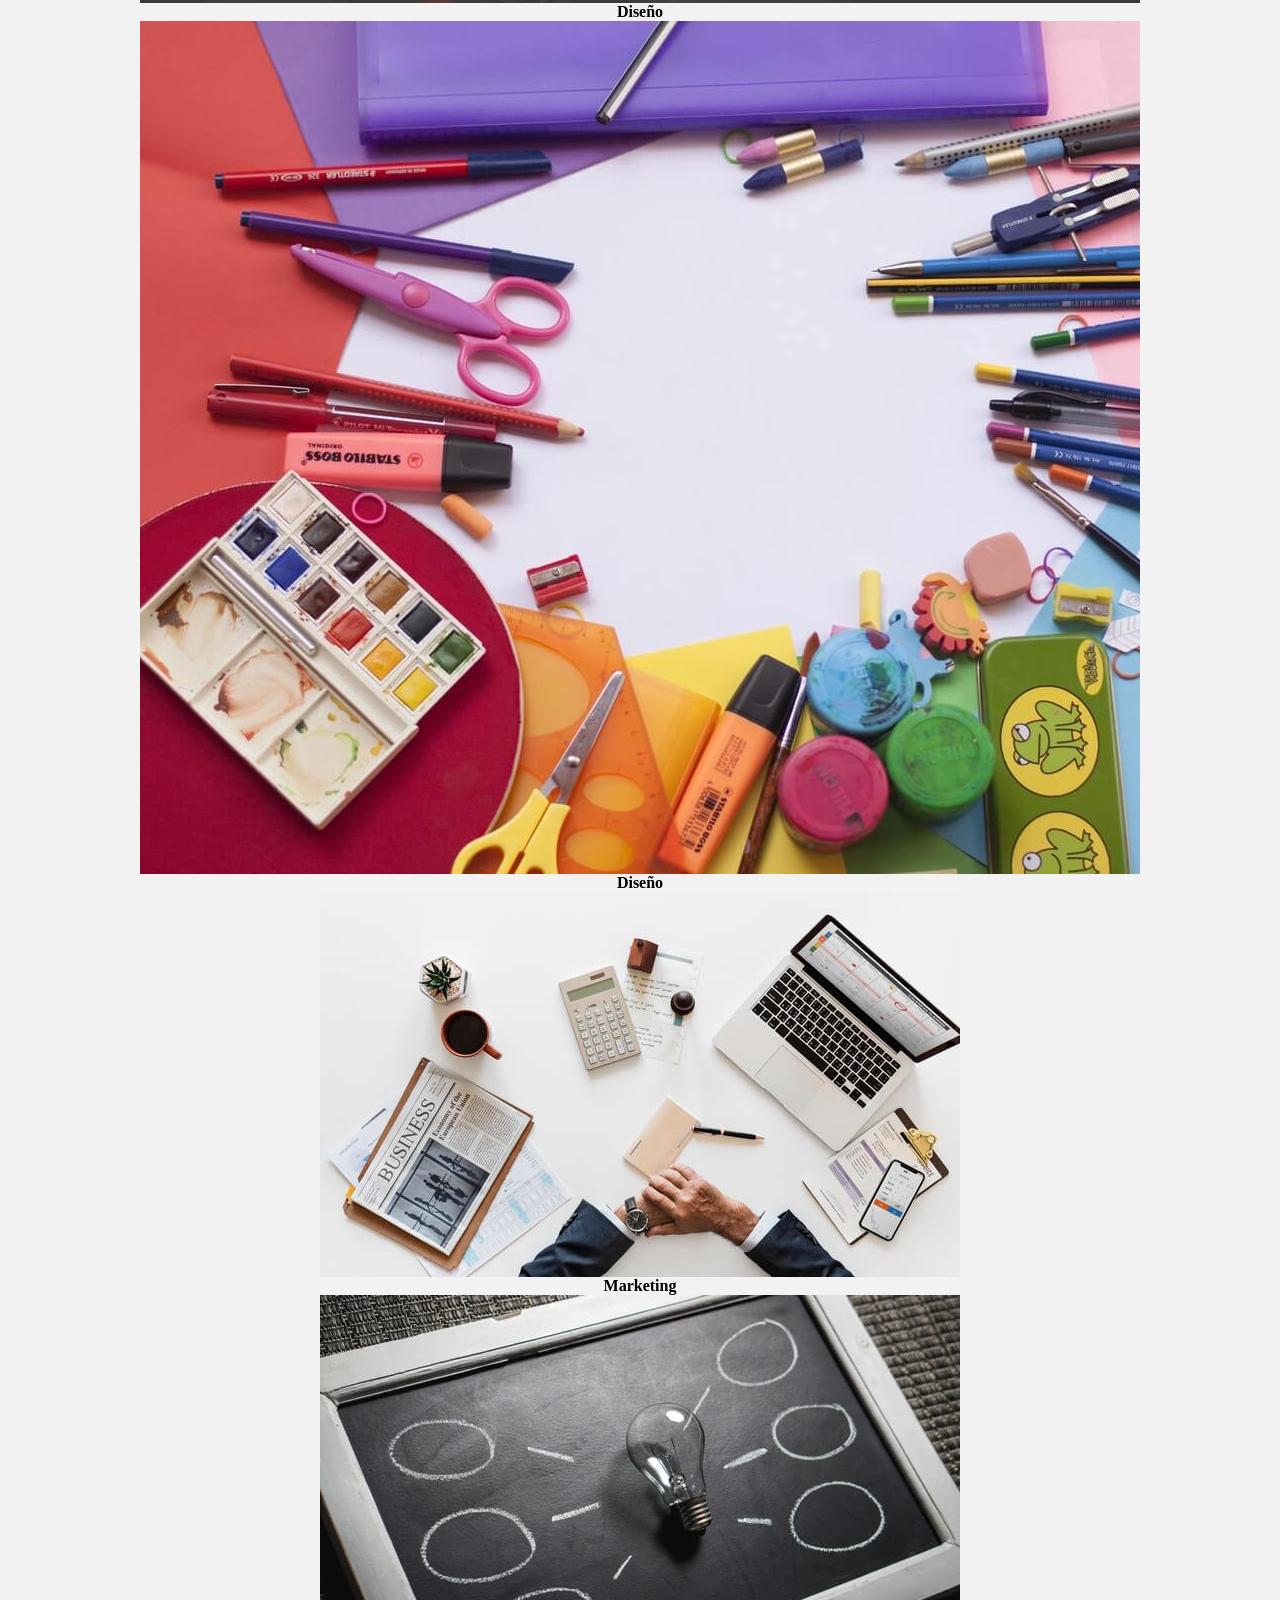
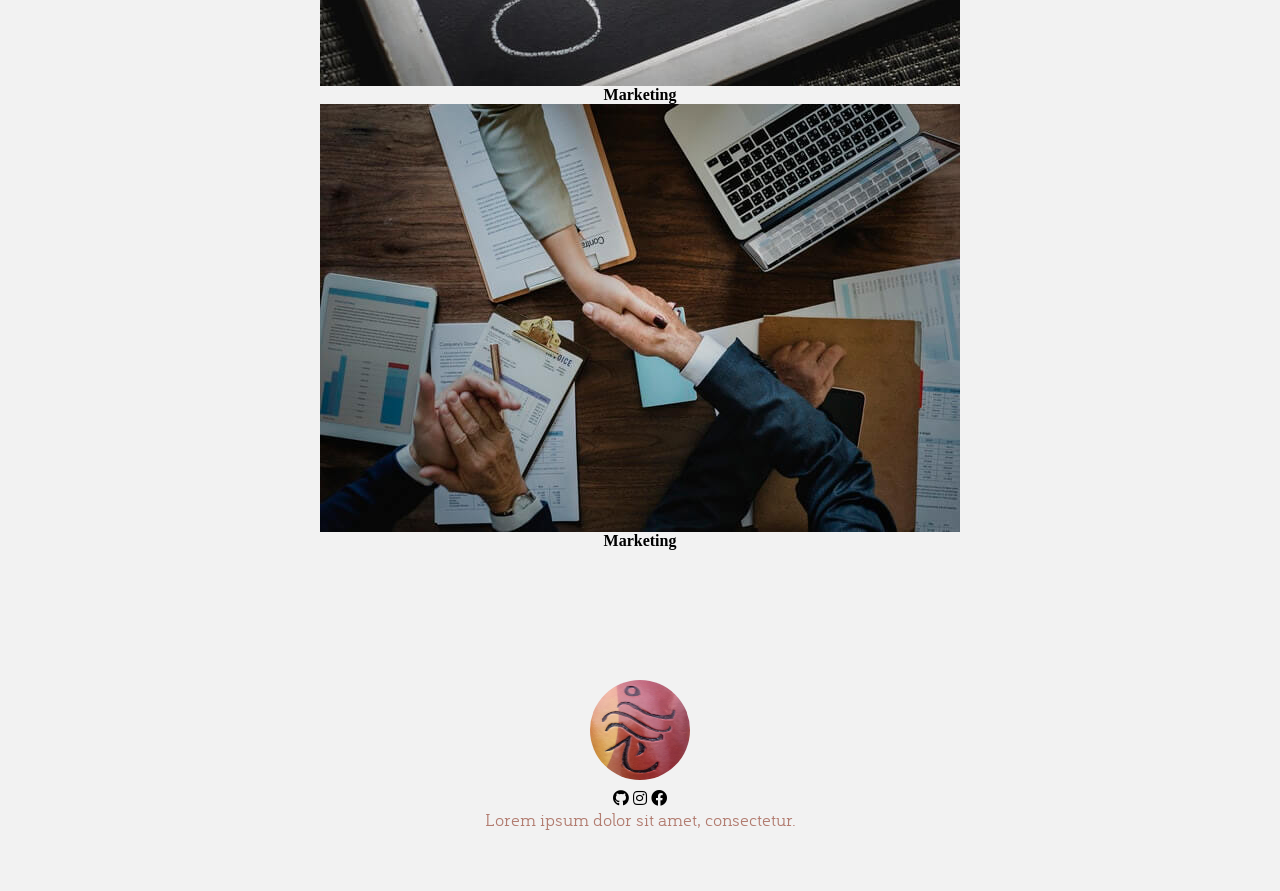
==== commit 574f87f3: "Cargando Soporte Técnico" ====
--- a/index.html
+++ b/index.html
@@ -62,7 +62,7 @@
 				</div>
 				<div class="content-card">
 					<div class="people">
-						<img src="img/people3.jpg" alt="">
+						<img src="img/yo.jpg" alt="">
 					</div>
 					<div class="texto-team">
 						<h4>Oscar   Javier Perez  Larios</h4>
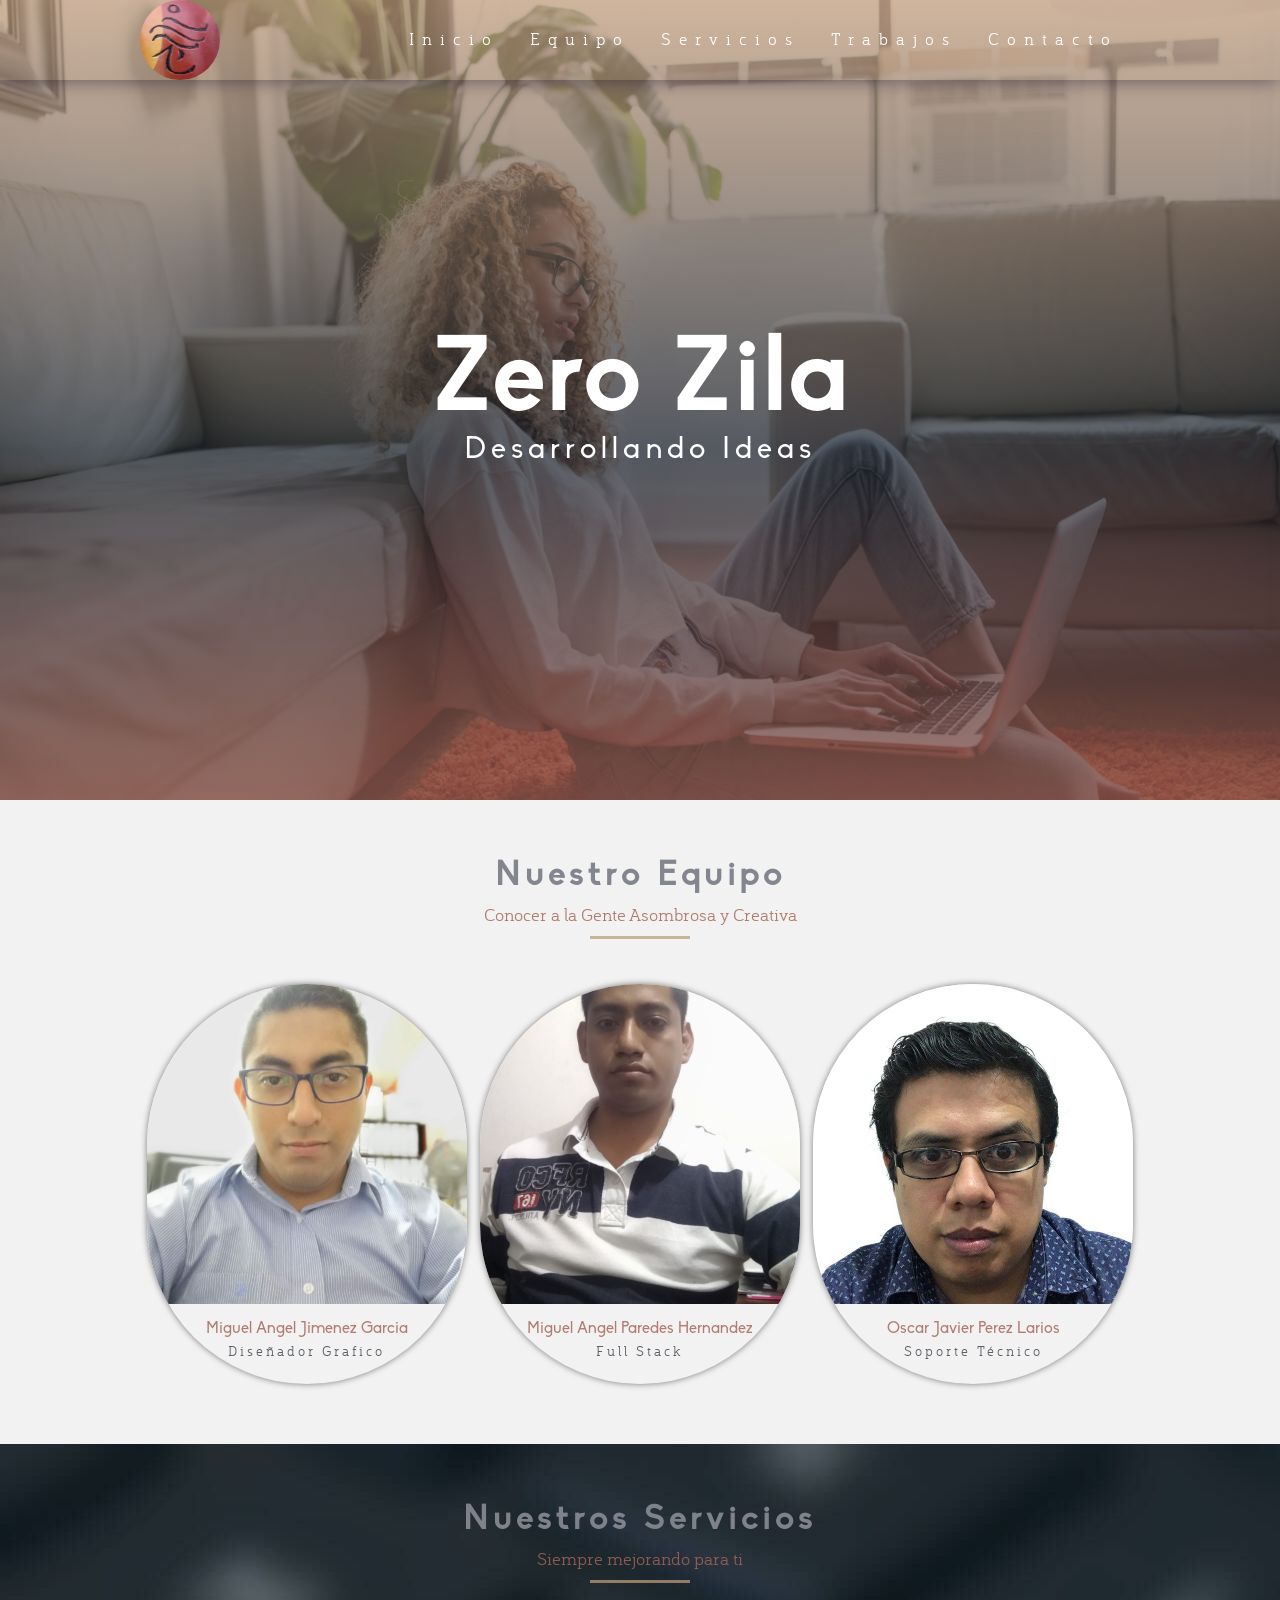
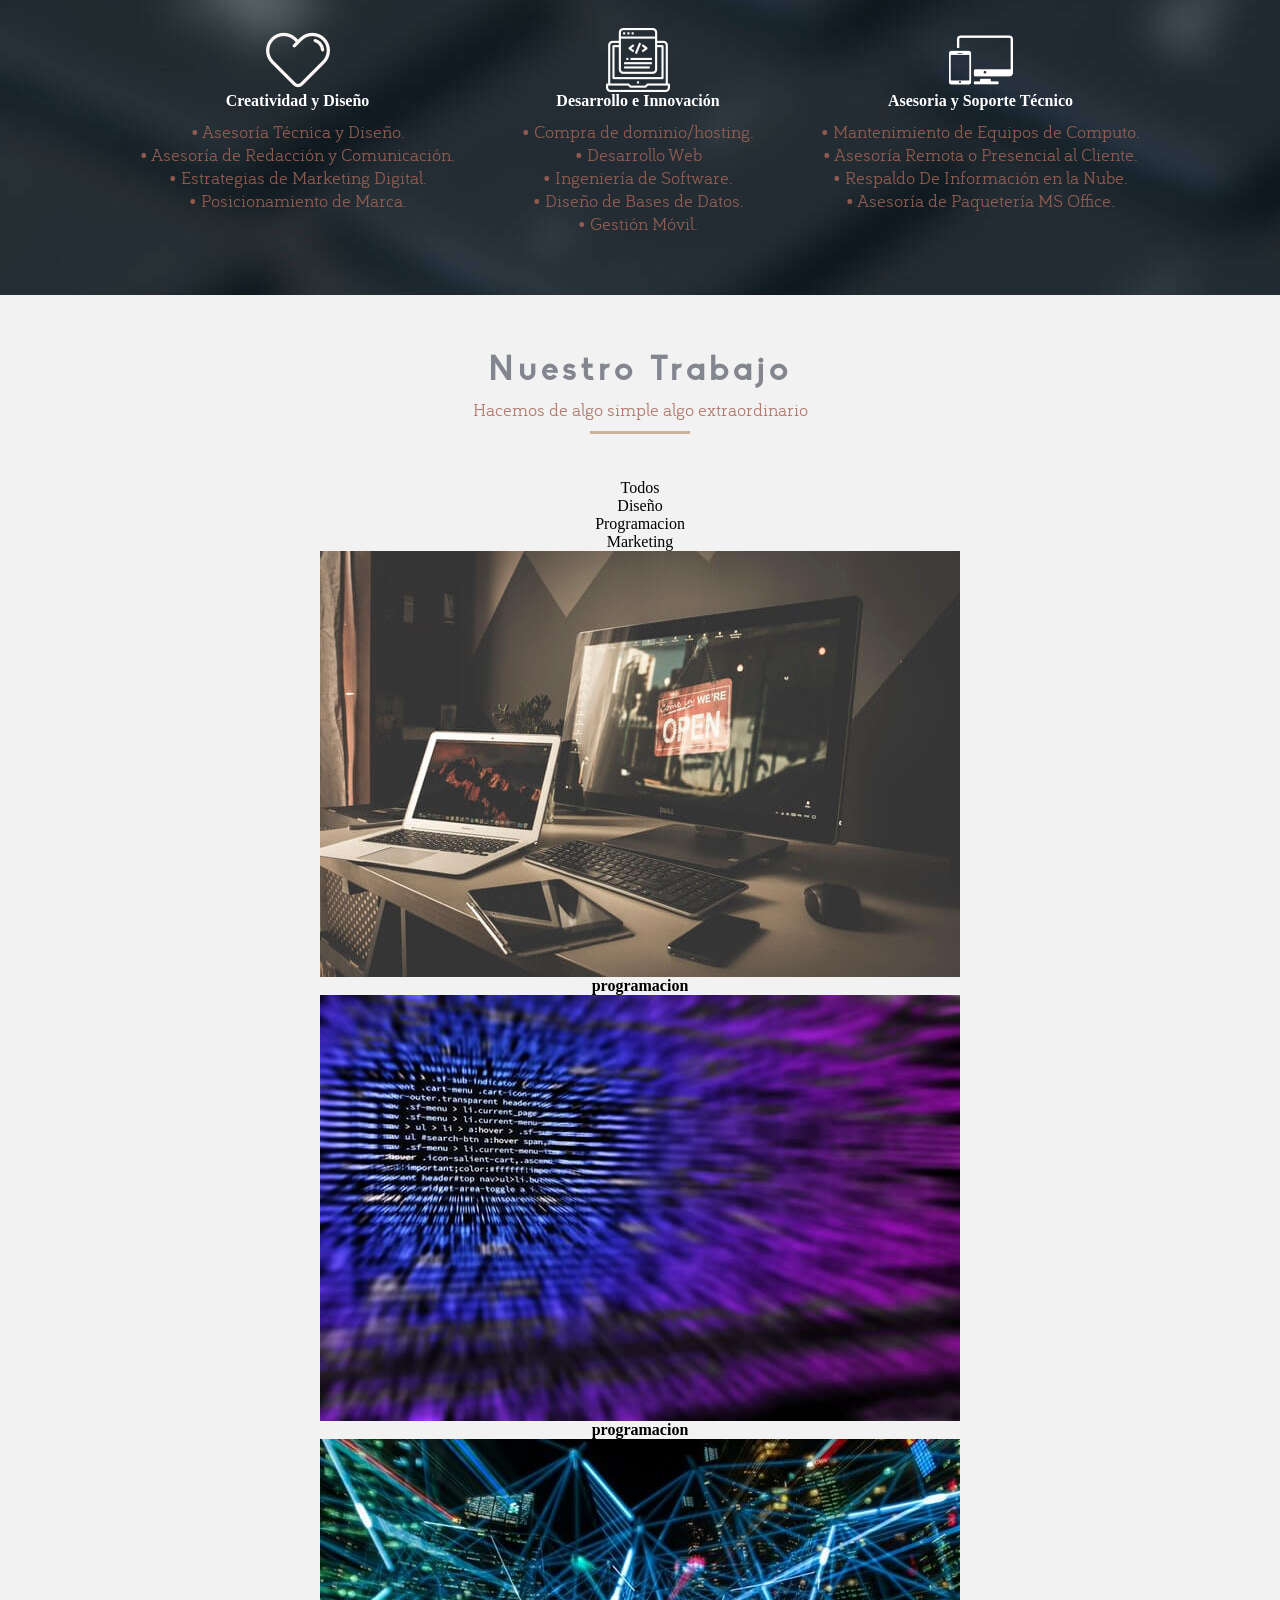
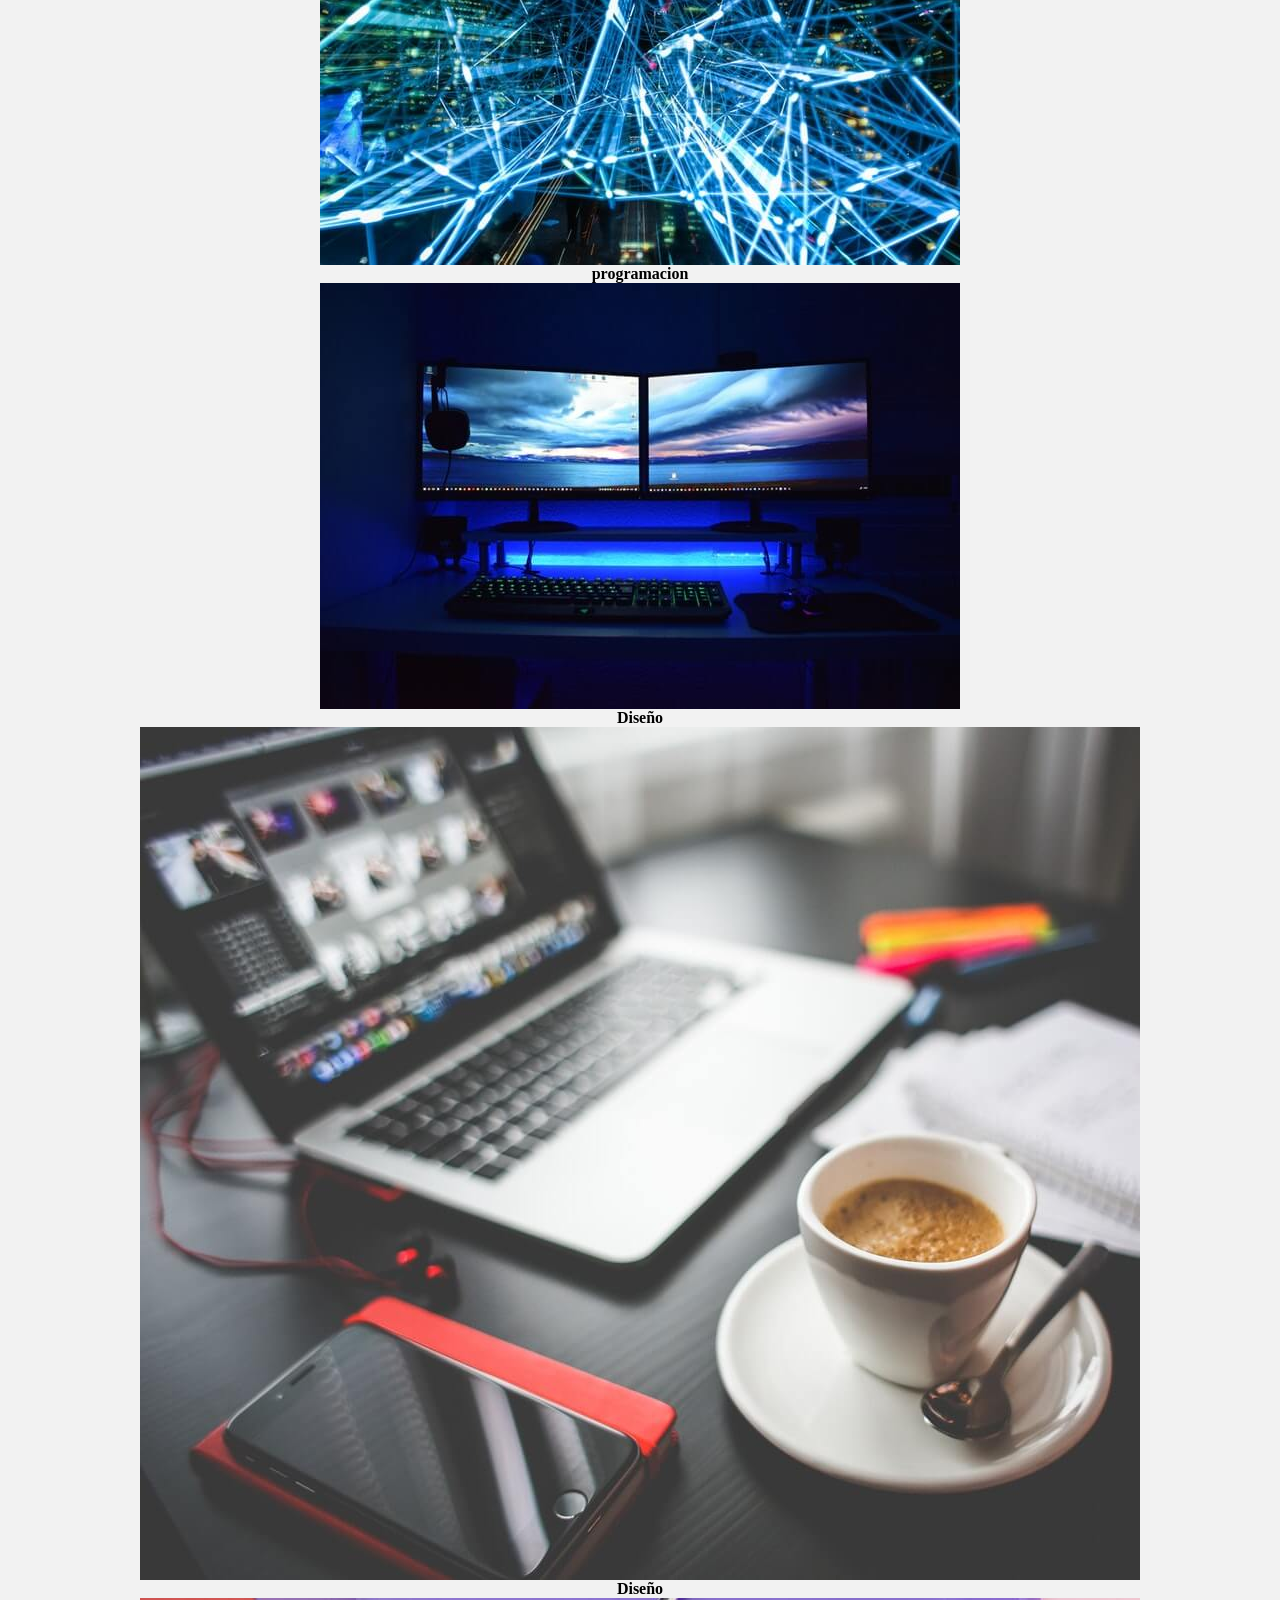
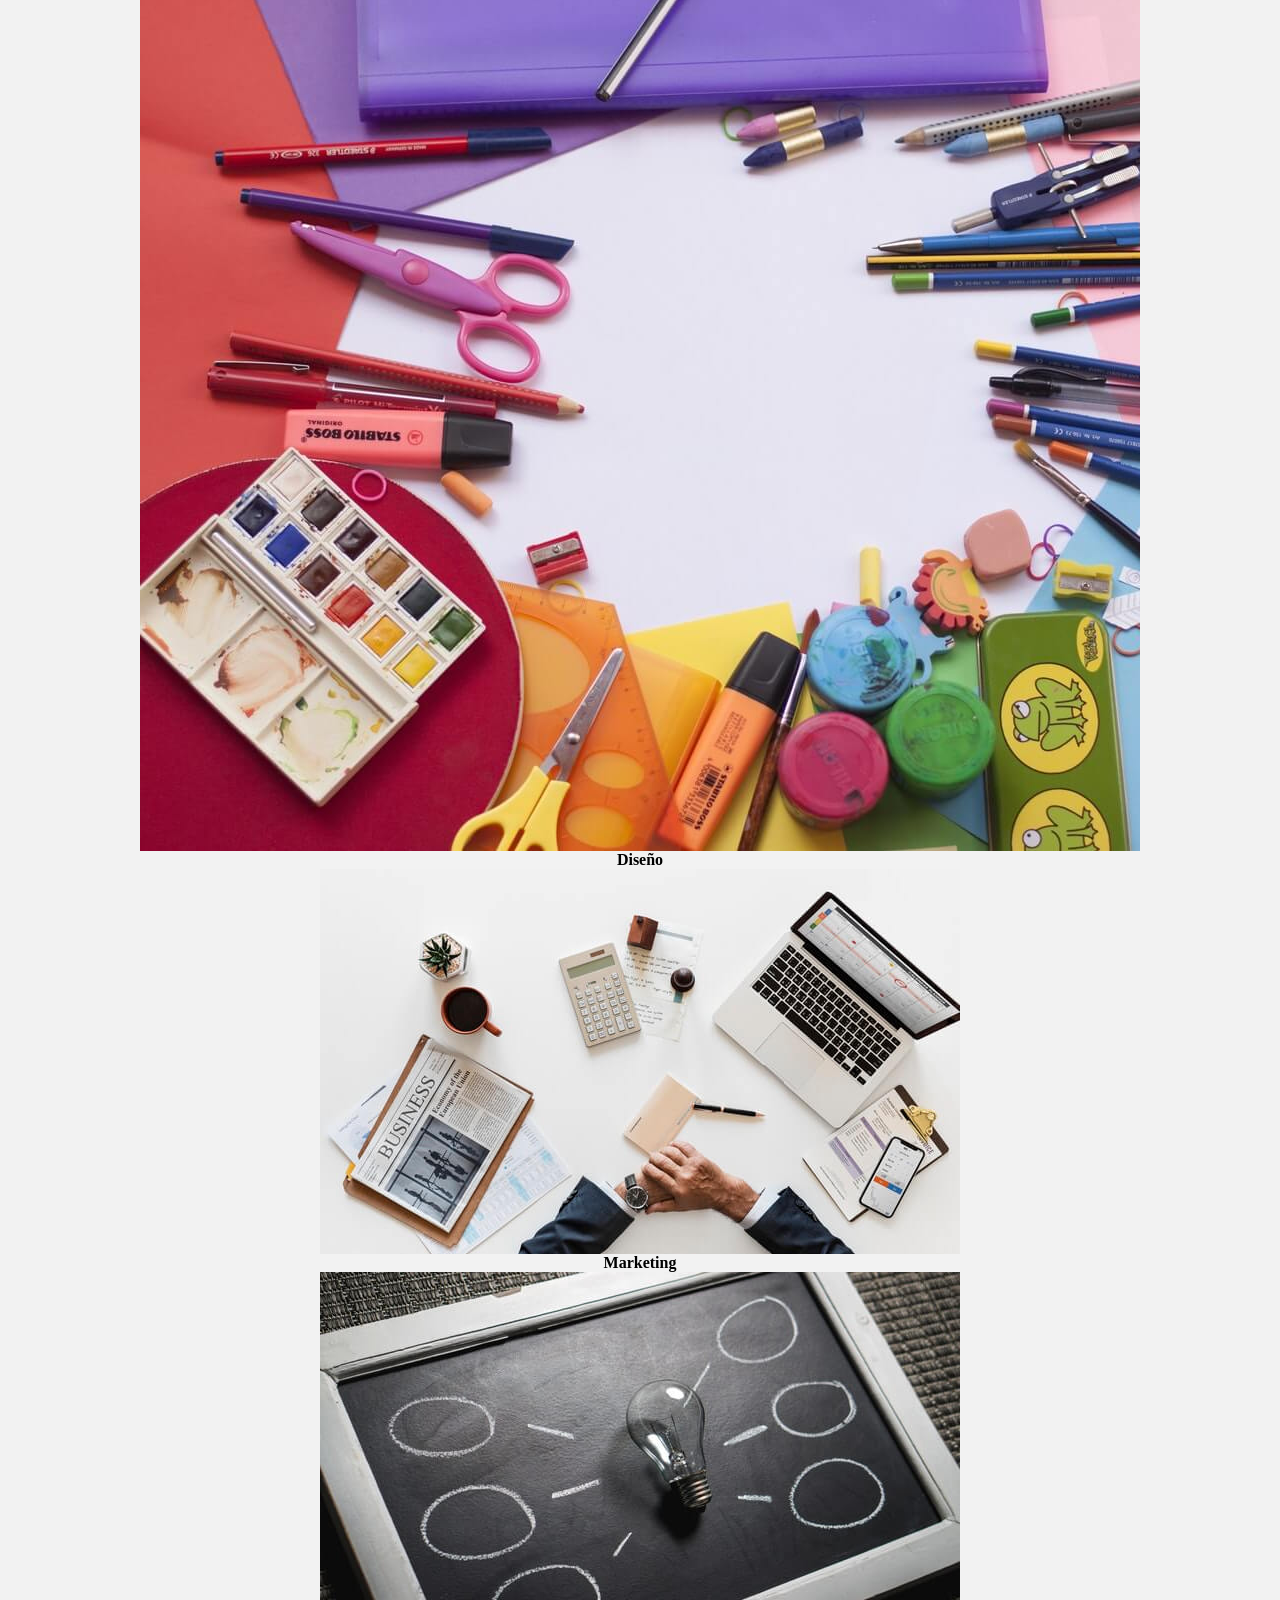
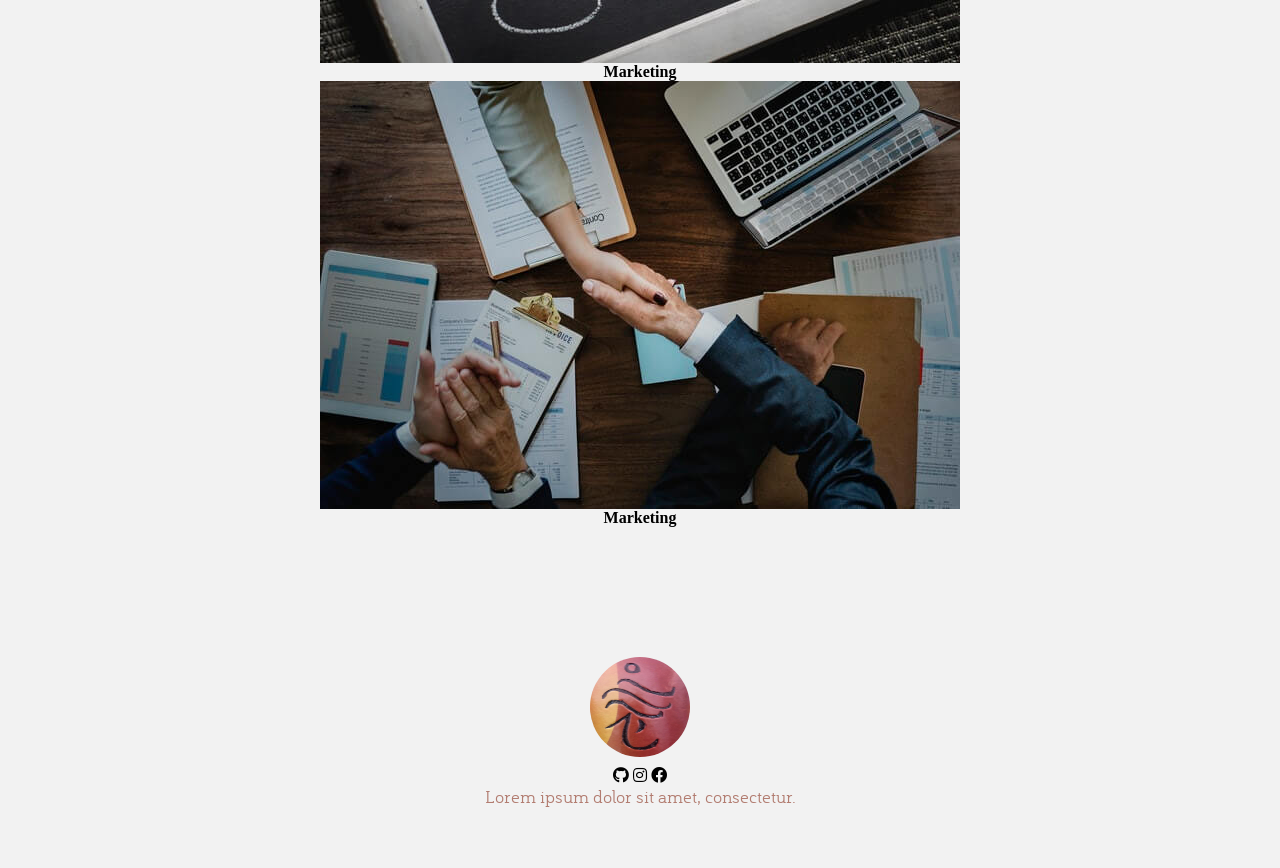
==== commit 381d6f09: "Cargue la Imagen del FullStack" ====
--- a/index.html
+++ b/index.html
@@ -53,7 +53,7 @@
 				</div>
 				<div class="content-card">
 					<div class="people">
-						<img src="img/people2.jpg" alt="">
+						<img src="img/FullStack.JPG" alt="">
 					</div>
 					<div class="texto-team">
 						<h4>Miguel Angel Paredes Hernandez</h4>
@@ -101,9 +101,6 @@
 						<p>&#8226; Asesoría Remota o Presencial al Cliente.</p>
 						<p>&#8226; Respaldo De Información en la Nube.</p>
 						<p>&#8226; Asesoría de Paquetería MS Office.</p>
-						<p>&#8226; </p>
-						<p>&#8226; </p>
-
 					</div>
 				</div>
 			</div>
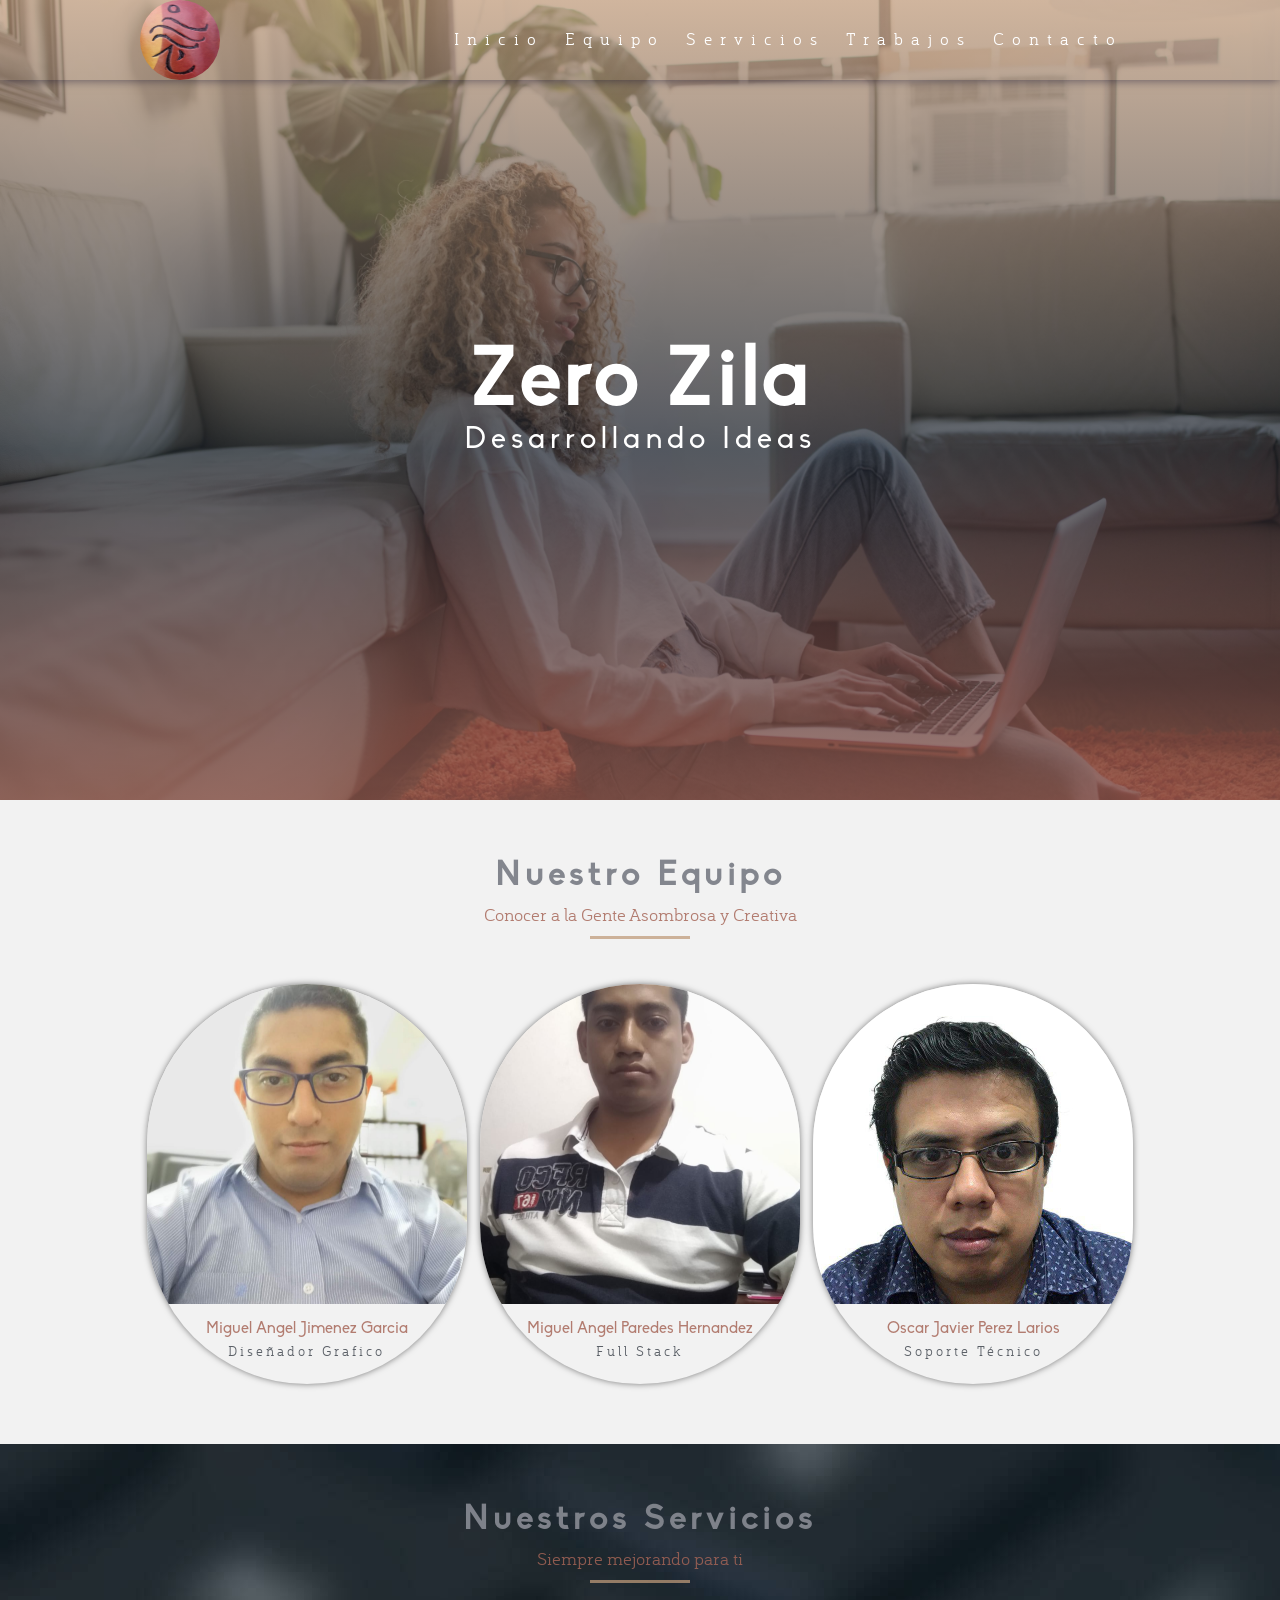
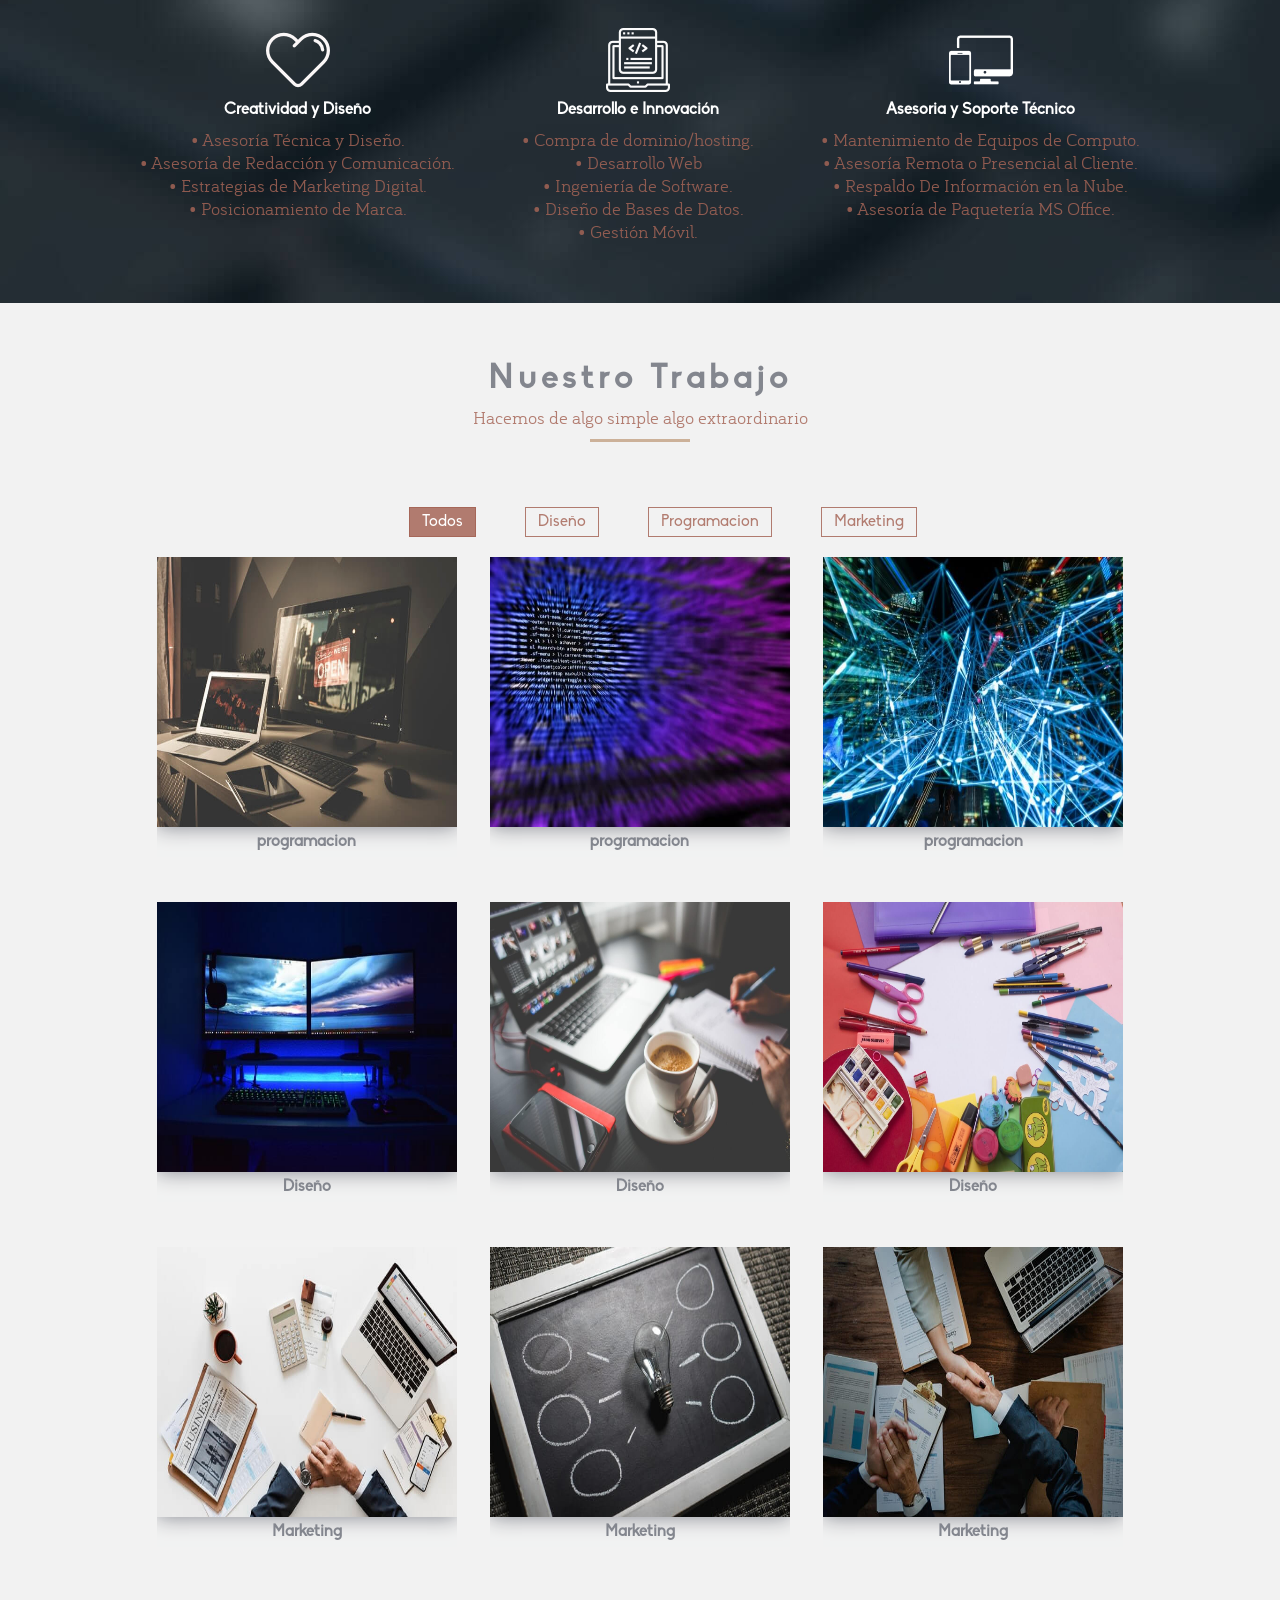
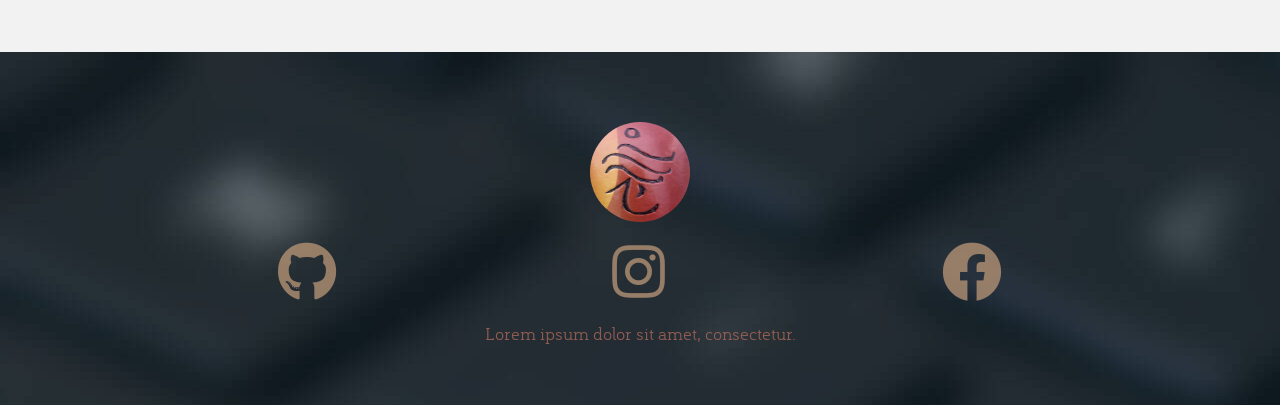
==== commit 7554bf64: "Se finalizo los estilos en el Css y se inicia las funciones para javascript en el archivo de app.js" ====
--- a/index.html
+++ b/index.html
@@ -2,7 +2,7 @@
 <html>
 <head>
 	<meta charset="utf-8">
-	<meta name="viewport" content="width=device-width,user-scalable=no, initial-scale=1.0,maximun-scale=1.0,minimun-scale=1.0">
+	<meta name="viewport" content="width=device-width,initial-scale=1.0">
 	<meta http-equiv="X-UA-Compatible" content="IE=edge">
 	<title>Zero Zila - Desarrollando Ideas</title>
 	<link rel="stylesheet" href="https://use.fontawesome.com/releases/v5.8.2/css/all.css" integrity="sha384-oS3vJWv+0UjzBfQzYUhtDYW+Pj2yciDJxpsK1OYPAYjqT085Qq/1cq5FLXAZQ7Ay" crossorigin="anonymous">
@@ -108,7 +108,7 @@
 		<section class="work contenedor" id="trabajo">
 			<h3>Nuestro Trabajo</h3>
 			<p class="after">Hacemos de algo simple algo extraordinario</p>
-			<div class="botonos-work">
+			<div class="botones-work">
 				<ul>
 					<li class="filter active" data-nombre='todos'>Todos</li>
 					<li class="filter" data-nombre='diseño'>Diseño</li>
@@ -206,5 +206,7 @@
 	</div>
 </footer>
 <script src="js/app.js"></script>
+<script src="js/jquery.js"></script>
+
 </body>
 </html>
--- a/css/styles.css
+++ b/css/styles.css
@@ -77,10 +77,11 @@
 	--color5: rgba(129, 132, 140,.981); ;
 	--fondo:#f2f2f2 ;
 	--titulos: 33px;
+	/*Seccion mia*/
 	--subtitulos: 18px;
 	--margenes: 60px ;
 	--espacios: 10px;
-	--espacios-contenido:45px ;
+	--espacios-contenido:45px;
 }
 *{
 	margin: 0;
@@ -95,6 +96,21 @@
 
 }
 /*SECCION  DE PRECARGA*/
+/*.hidden{
+  overflow: hidden;
+}
+
+.centrado{
+  position: fixed;
+  width: 100vw;
+  height: 100vh;
+  background: #000;
+  z-index: 100;
+  display: flex;
+  justify-content: center;
+  align-items: center;
+}
+*/
 .lds-facebook {
   display: inline-block;
   position: relative;
@@ -151,11 +167,11 @@
 		background-size: cover;
 }
 
-.nav{
+nav{
 	width: 100%;
 	position: fixed;
 	color: #fff;
-	box-shadow: 0 0 20px 0 var(--color1);
+	box-shadow: 0 0 10px 0 var(--color1);
 }
 .nav1{
 	background: transparent;
@@ -179,7 +195,7 @@
 }
 nav .enlaces a{
 	display: inline-block;
-	padding: 5px;
+	padding: 5px 0;
 	margin-right: 17px;
 	font-size: 17px;
 	font-weight: 300;
@@ -194,10 +210,11 @@
 	transition: .6s;
 }
 .logo, .logo img{
+	height: 80px;
+	/*Seccion mia*/
 	width:80px;
-	height: 80px;
 	border-radius:400px;
-    text-align: center;
+  text-align: center;
 }
 .icono{
 	display: none;
@@ -218,13 +235,15 @@
 }
 
 .textos>h1{
-	font-size: 100px;
+	font-size: 80px;
+	/*Seccion mia*/
 	font-family: BifocalsFontRegular;
 	letter-spacing: 5px;
 }
 .textos>h2{
 	font-size: 30px;
 	font-weight: 300;
+	/*Seccion mia*/
 	font-family: BifocalsFontRegular;
 	letter-spacing: 5px;
 }
@@ -288,7 +307,7 @@
 	width: 100%;
 	padding: var(--espacios) 0;
 }
-.texto-team>h4{
+.texto-team>h4{ 
 		margin-top: 7px;
 		font-size: 16px;
 		font-weight: 200;
@@ -328,9 +347,67 @@
 }
 .caja-servicios>h4{
 		margin-bottom: var(--espacios);
+		font-family: BifocalsFontRegular;
 }
 .caja-servicios>p{
 	text-align: center;
+}
+
+.caja-servicios img {
+	margin: 0 0 10px 0;
+}
+.botones-work{
+	overflow:hidden;
+	padding:20px; 
+}
+.botones-work li{
+	font-family: BifocalsFontRegular;
+	display: inline-block;
+	text-align: center;
+	margin-left: var(--espacios-contenido);
+	padding:6px 12px;
+	border:1px solid var(--color4); 
+	list-style: none;
+	color:var(--color4);
+}
+.botones-work li:hover{
+	background: var(--color5);
+	color: #fff;
+	cursor: pointer;
+}
+.botones-work .active{
+	background: var(--color4);
+	color: #fff;
+}
+.galeria-work{
+	display: flex;
+	flex-wrap: wrap;
+	justify-content: space-around;
+}
+.galeria-work .cont-work{
+	width: 30%;
+	border-block: 0 0 6px rgba(89, 43, 43, .5);
+	height: 300px;
+	overflow: hidden;
+	margin-bottom: var(--espacios-contenido);
+}
+.img-work{
+	height: 90%;
+	width: 100%;
+}
+.img-work img{
+	height: 100%;
+	width: 100%;
+	box-shadow: 0 0 20px 0 var(--color5);
+}
+.textos-work{
+	height: 10%;
+}
+.textos-work h4{
+	line-height: 30px;
+	color: var(--color5);
+	font-family: BifocalsFontRegular;
+	font-weight:300px;
 }
 /*section .contenedor{
 	/*background-color: #dd4f2a;
@@ -338,7 +415,31 @@
 }*/
 
 /*Seccion FOOTER */
-span i{
-	font-size: 40px;
-
-}+footer{
+	background: url(../img/teclado.jpg);
+}
+footer p{
+	margin-top: var(--espacios);
+}
+.marca-logo{
+	width: 40%;
+	margin: auto;
+	margin-bottom: var(--espacios);
+}
+.margin-logo img{
+	width: 100%;
+}
+.iconos{
+	display:flex;
+	margin: auto;
+	justify-content: space-around;
+	width: 100%;
+}
+.fab{
+	font-size: 60px;
+	color: var(--color3);
+	margin-bottom: var(--espacios);
+	display: inline-block;
+}
+
+
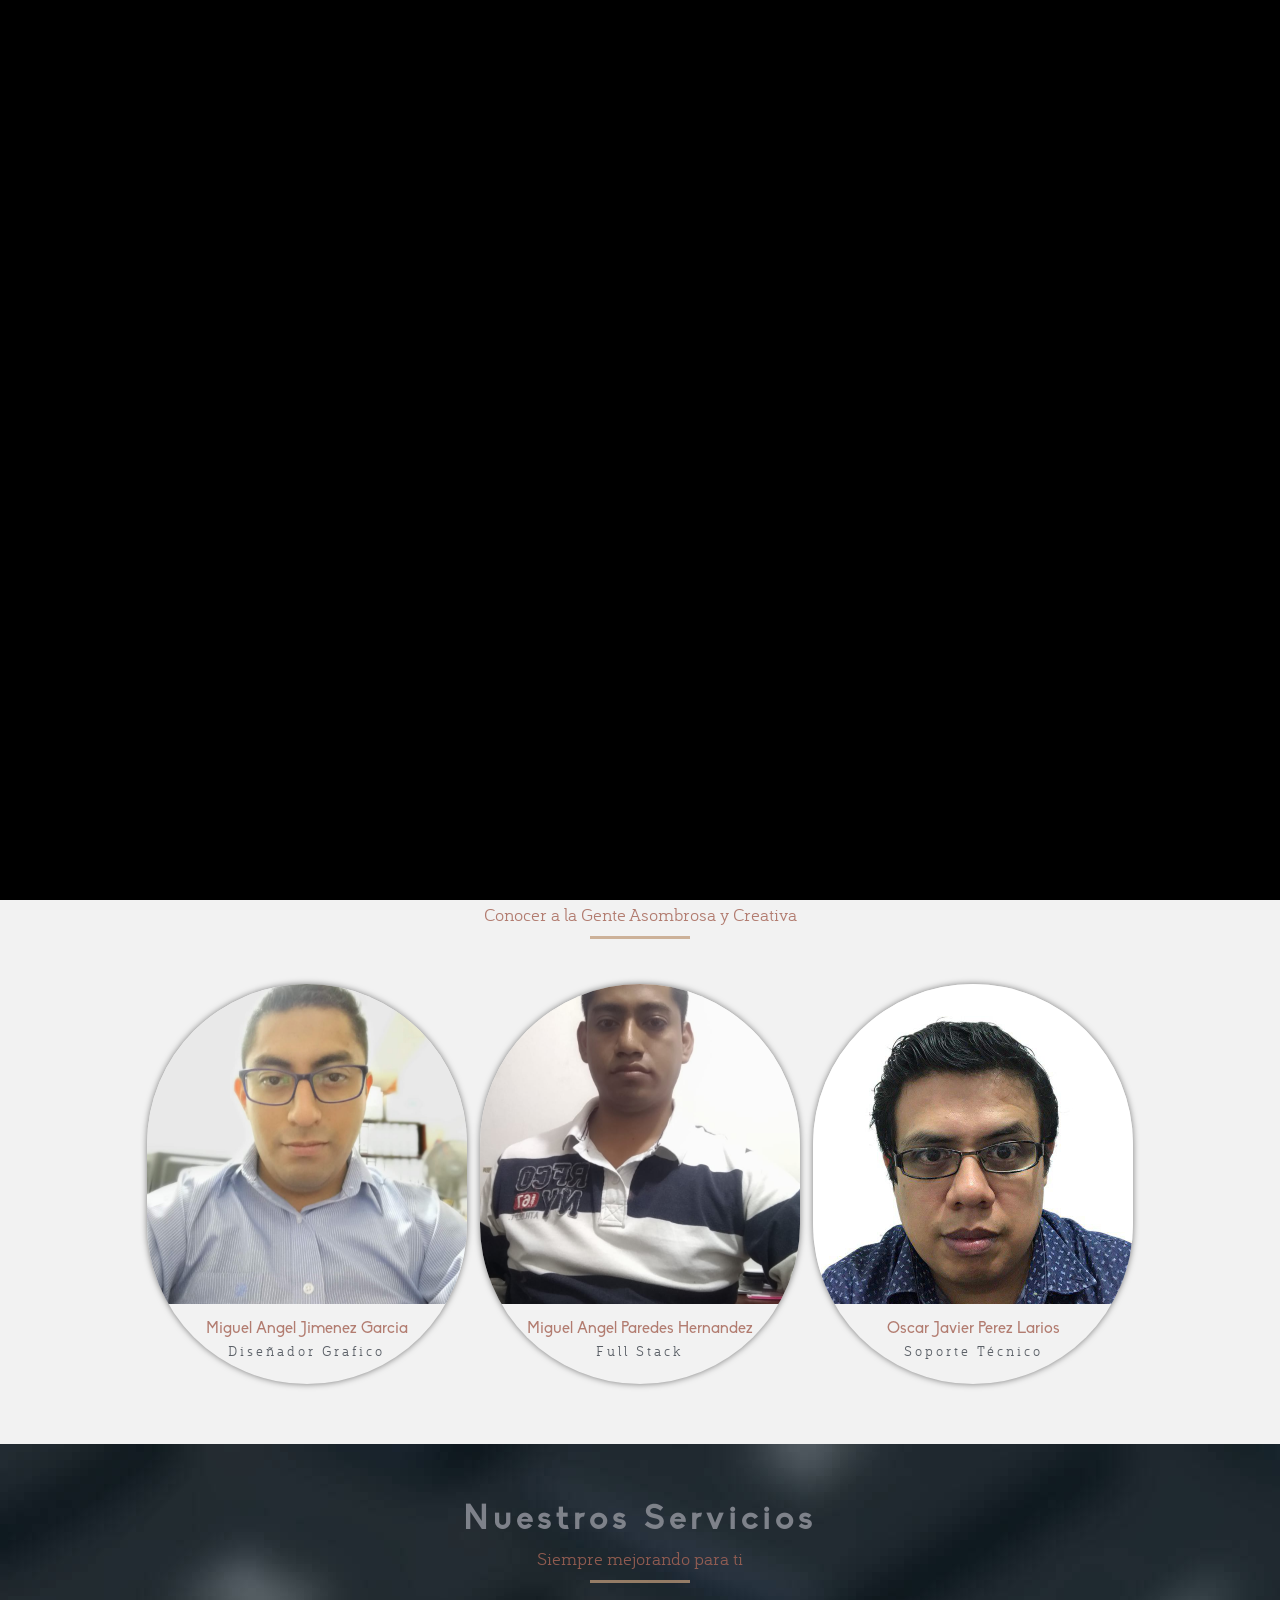
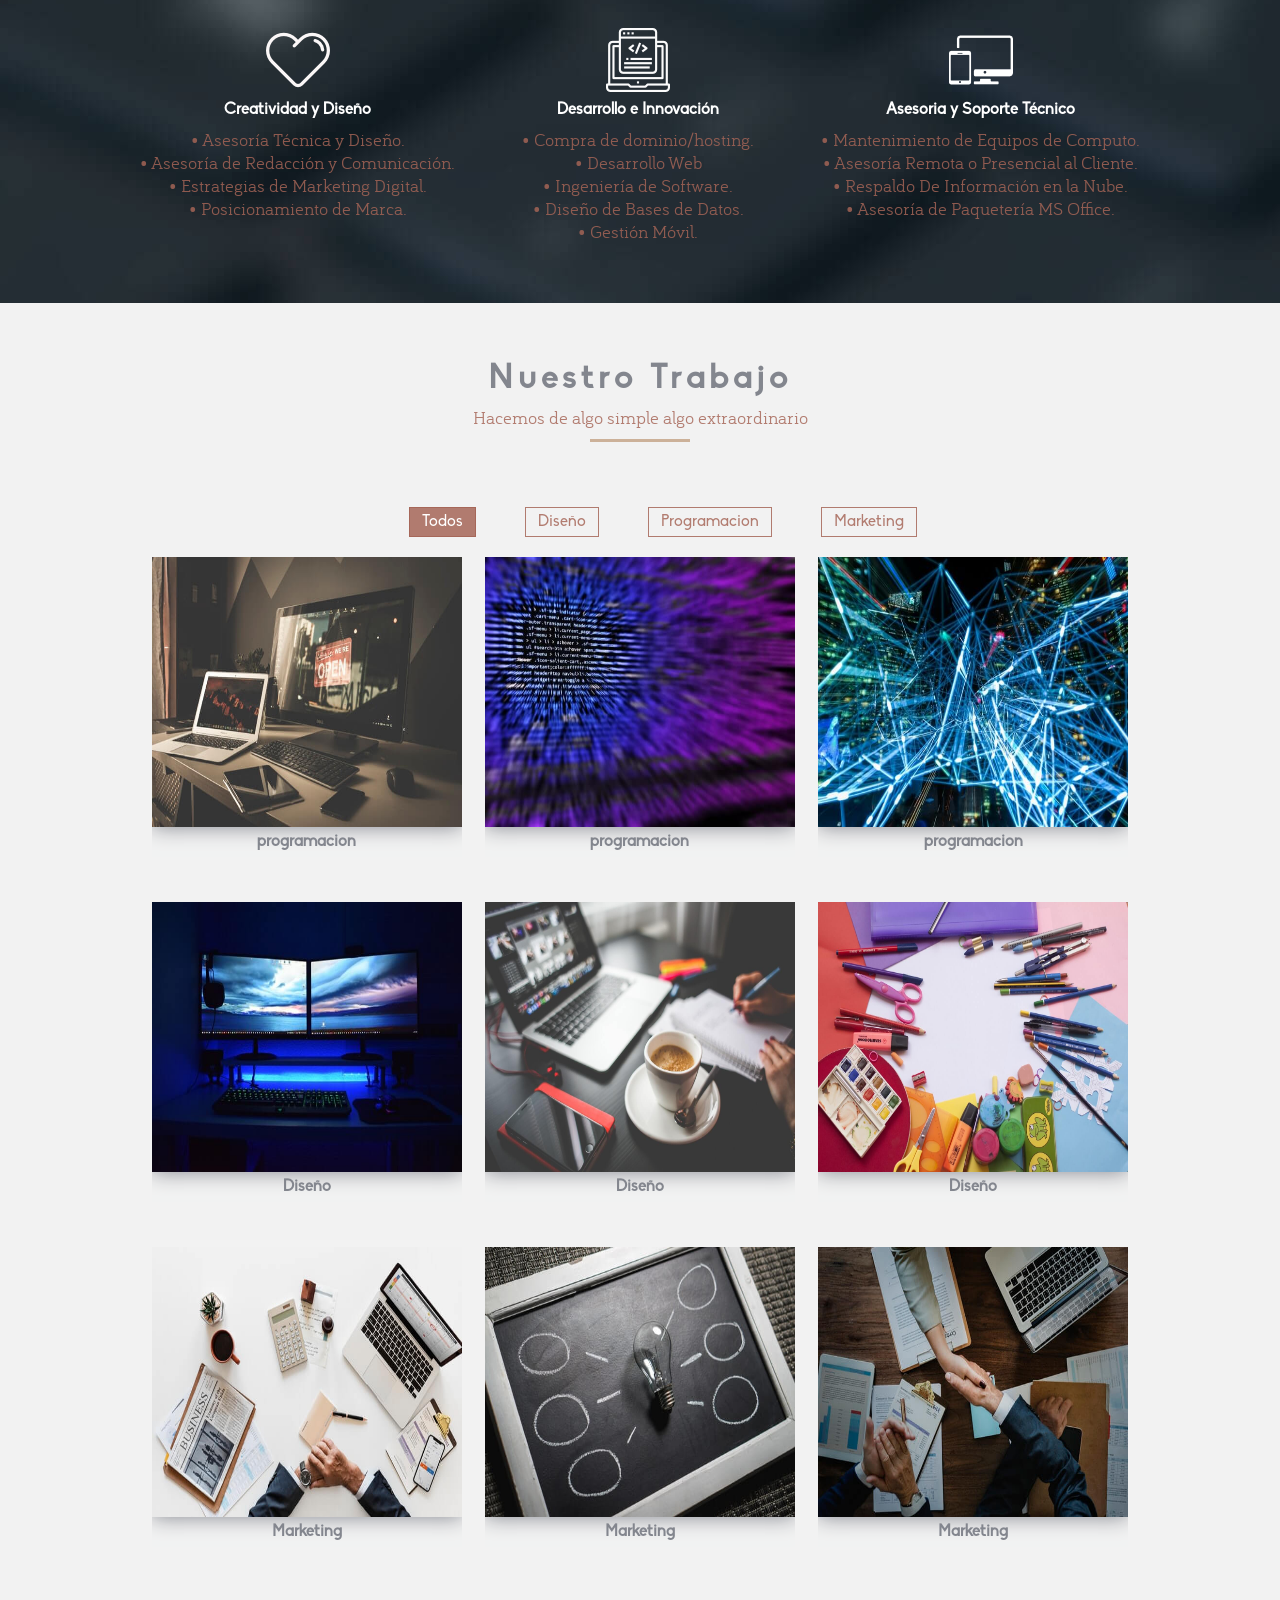
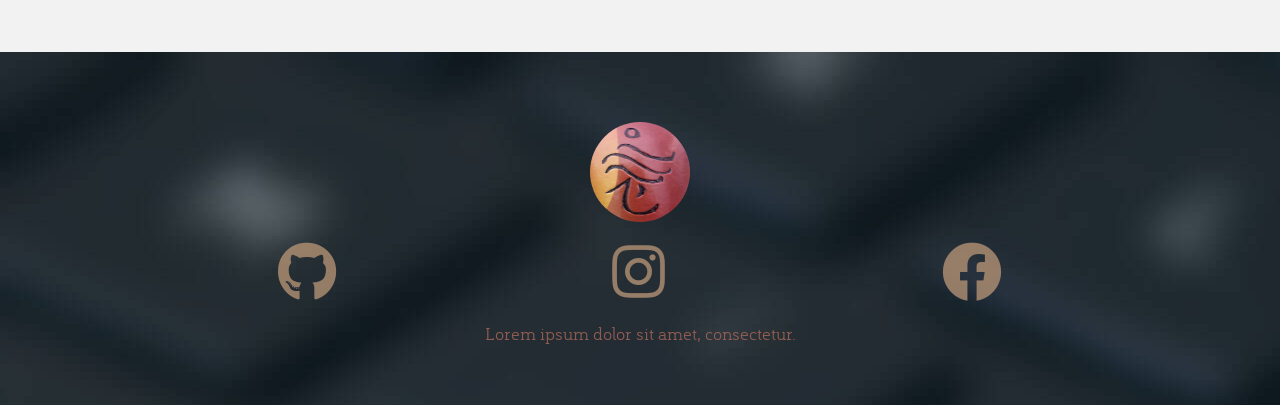
==== commit 17516bf6: "Se activo el preloader y sus modificaciones en el styles.css y javascript su activacion." ====
--- a/index.html
+++ b/index.html
@@ -10,9 +10,9 @@
 </head>
 <body class="hidden">
 <!--SECCION DE PRECARGA-->
-	<!--<div class="centrado" id="onload">
+	<div class="centrado" id="onload">
 		<div class="lds-facebook"><div></div><div></div><div></div></div>
-	</div>-->
+	</div>
 	<header>
 		<!--Seccion de Barra de Navegacion-->
 		<nav id="nav" class="nav">
--- a/css/styles.css
+++ b/css/styles.css
@@ -96,7 +96,7 @@
 
 }
 /*SECCION  DE PRECARGA*/
-/*.hidden{
+.hidden{
   overflow: hidden;
 }
 
@@ -110,7 +110,7 @@
   justify-content: center;
   align-items: center;
 }
-*/
+
 .lds-facebook {
   display: inline-block;
   position: relative;
@@ -384,8 +384,8 @@
 	flex-wrap: wrap;
 	justify-content: space-around;
 }
-.galeria-work .cont-work{
-	width: 30%;
+.cont-work{
+	width: 31%;
 	border-block: 0 0 6px rgba(89, 43, 43, .5);
 	height: 300px;
 	overflow: hidden;
@@ -442,4 +442,63 @@
 	display: inline-block;
 }
 
-
+/*Medias Querys*/
+@media screen and (max-width:700px){
+	.nav2{
+		color: #fff;
+	}
+	.icono{
+		display: block;
+		cursor: pointer;
+	}
+	.enlaces{
+		position: fixed;
+		top: 80px;
+		background: var(--color4);
+		left: 0;
+		height: 100%;
+		transition: 1s;
+		width: 0;
+		overflow: hidden;
+	}
+	.enlaces a{
+		display: block;
+		width: 100%;
+		height: 50px;
+		padding: 20px;
+		text-align: center;
+		background: var(--color5);
+		color: #fff;
+	}
+	.textos>h1{font-size: 70px;}
+	.textos>h2{font-size: 35px;}
+
+	.content-card{
+		width: 48%;
+		margin-bottom: var(--margenes);
+	}
+	:root{
+		--margenes:30px;
+	}
+}
+@media screen and (max-width:500px){
+	:root{
+		--espacios-contenido:25px;
+	}
+	.content-card{
+		width: 90%;
+	}
+	.caja-servicios{
+		width: 90%;
+		margin-bottom: var(--margenes);
+	}
+	.cont-work{
+		width: 85%;
+	}
+	.marca-logo{
+		width: 80%;
+	}
+	.iconos{
+		margin:auto;
+	}
+}
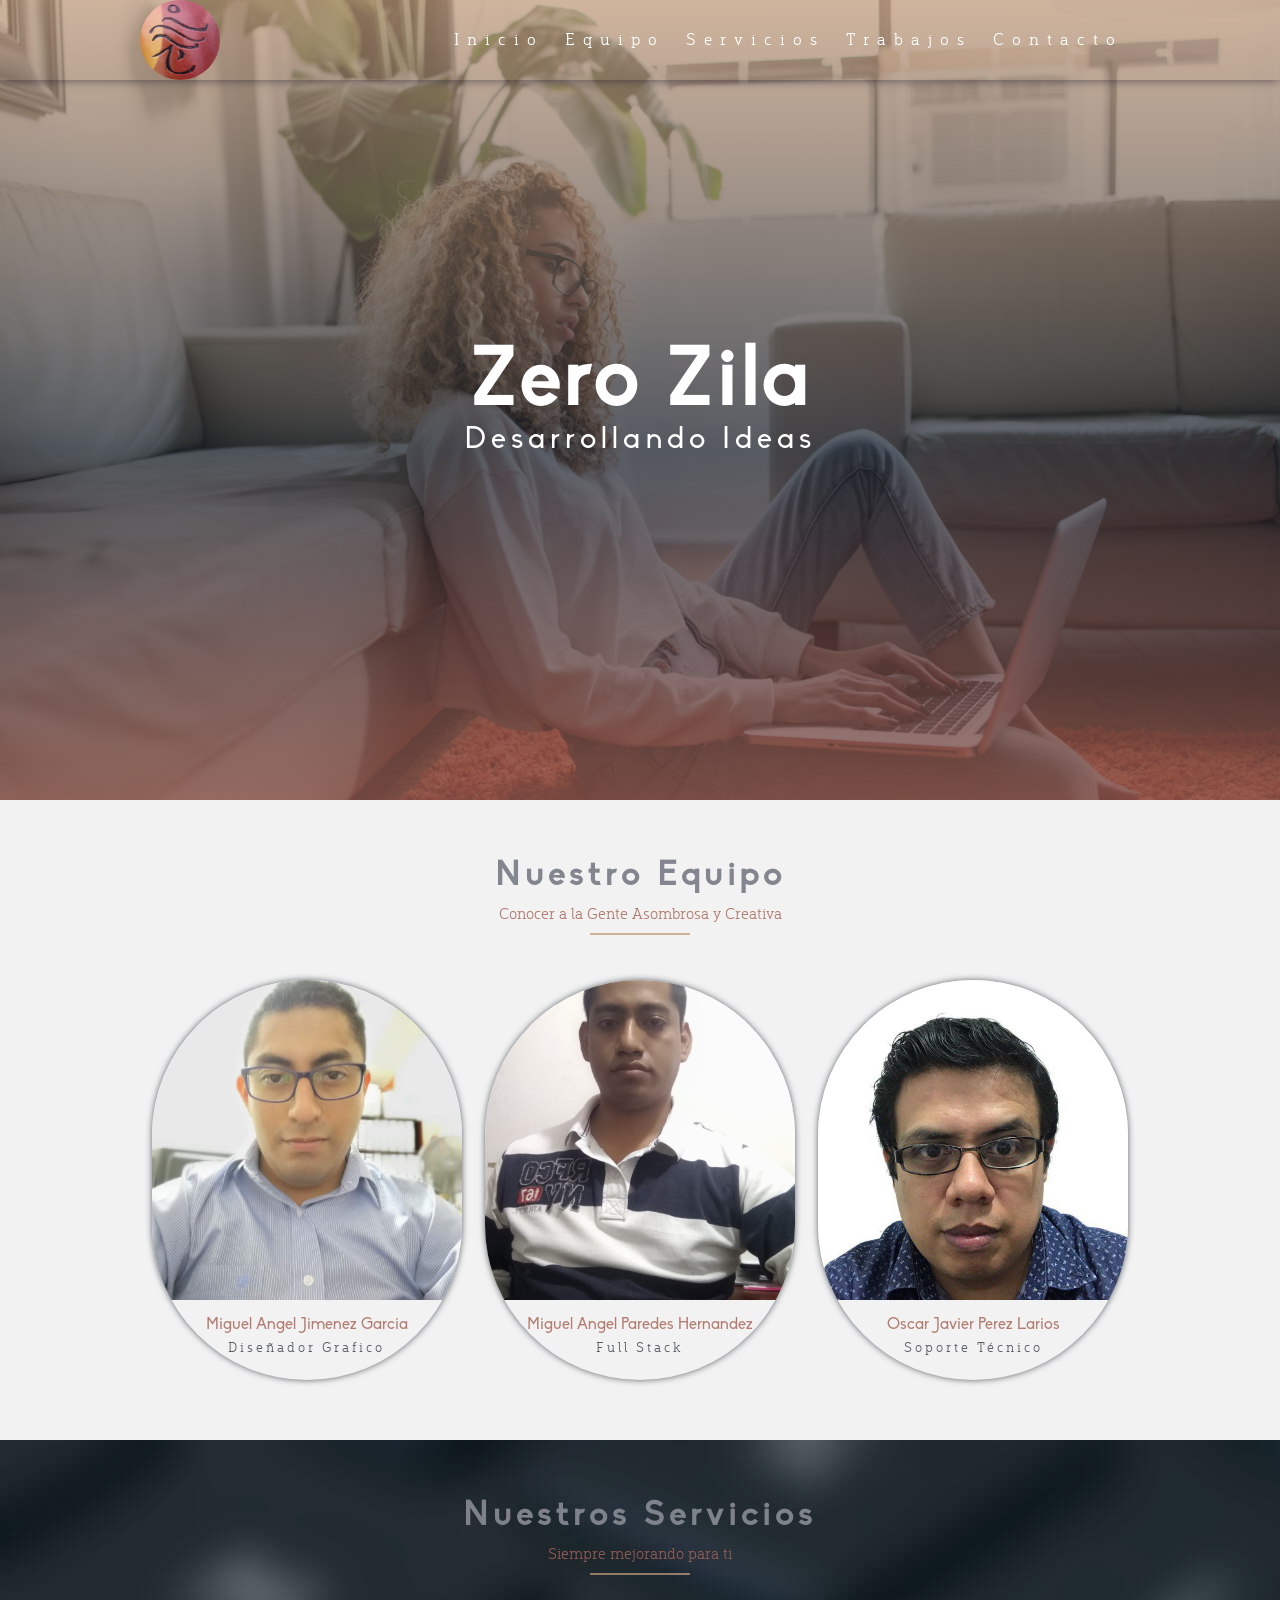
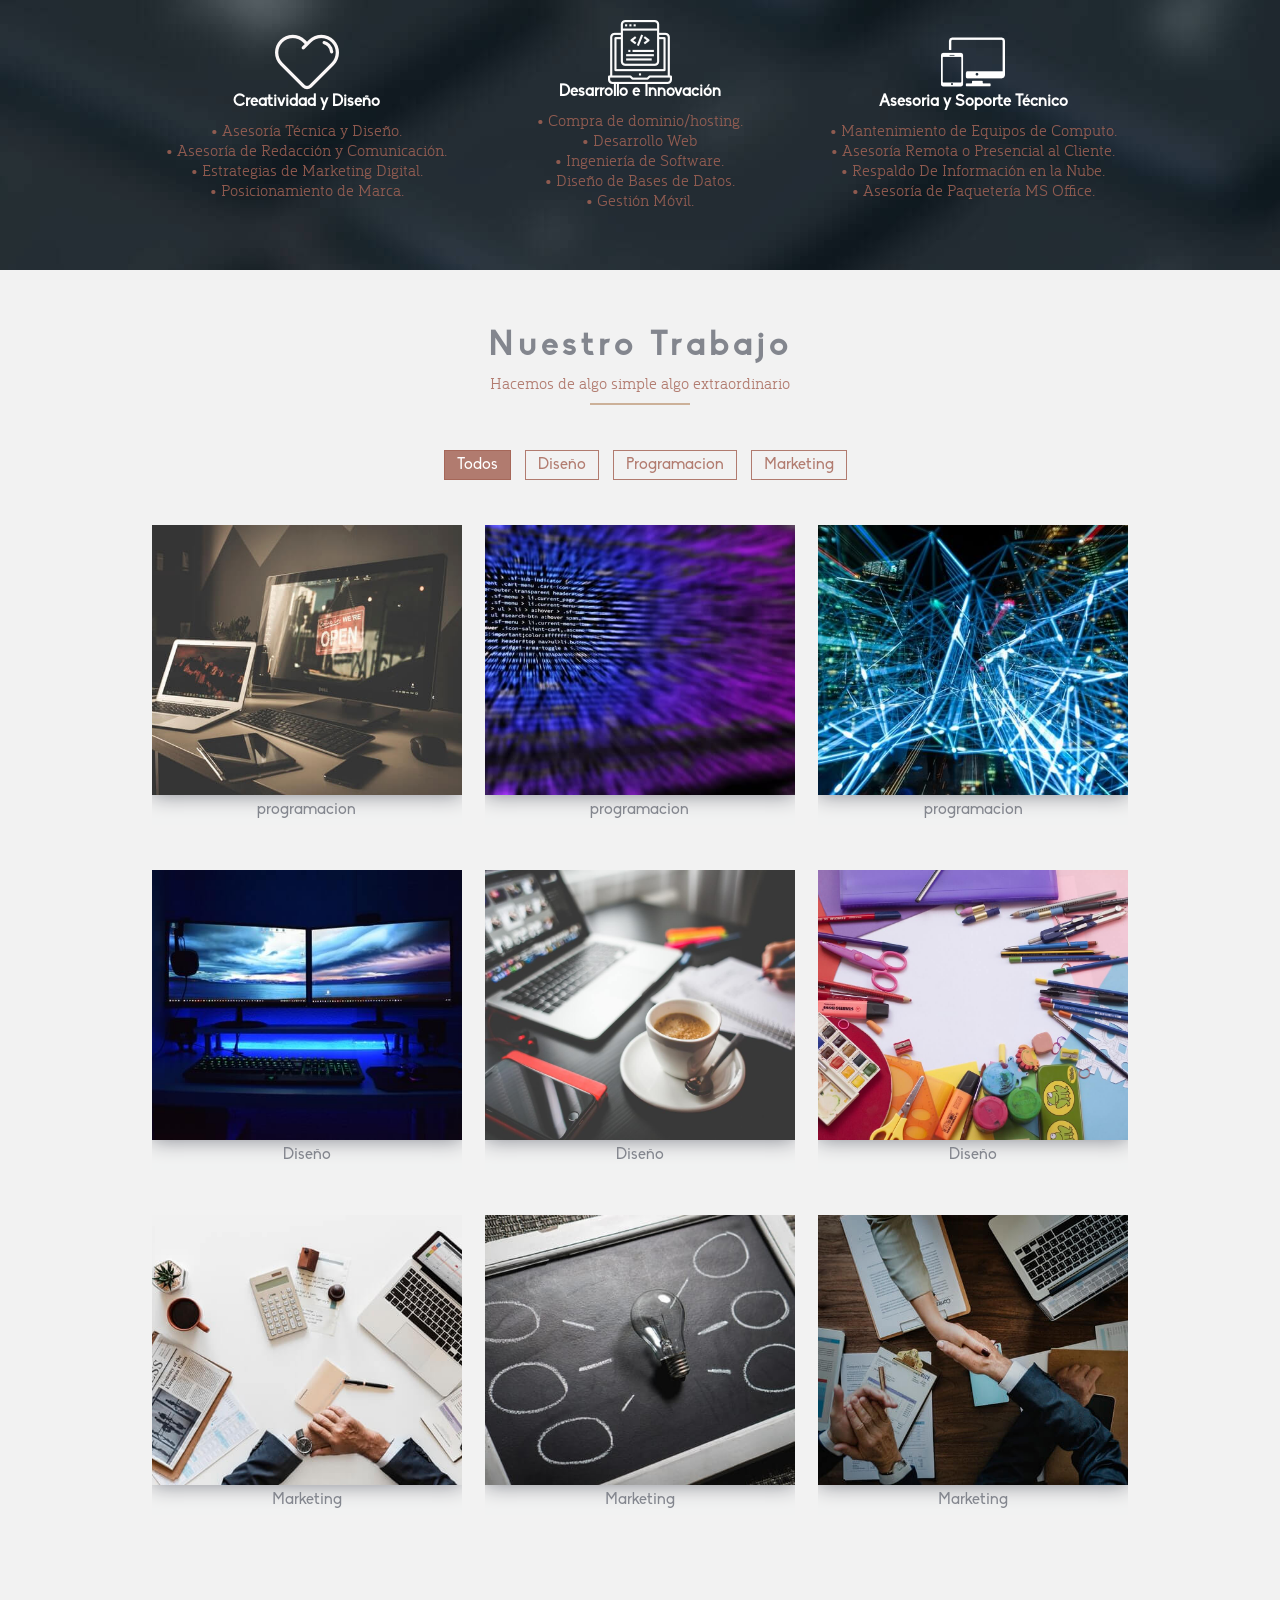
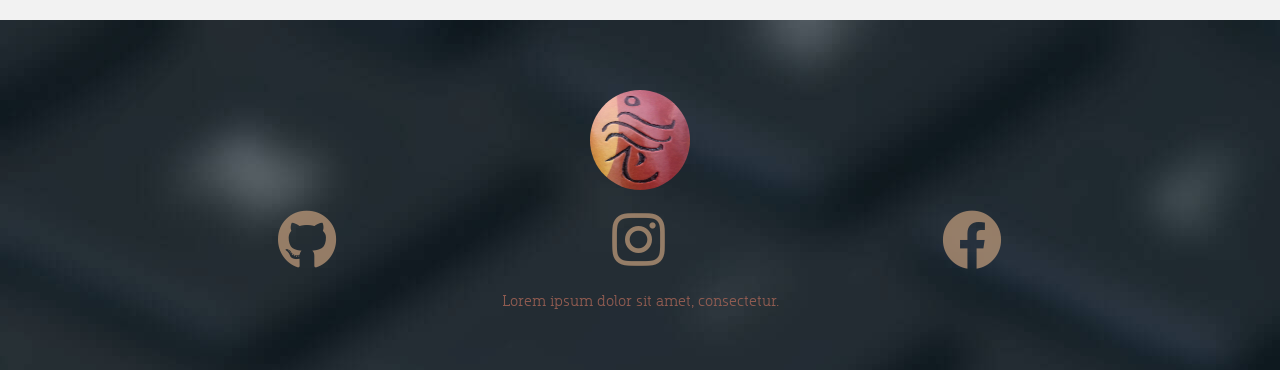
==== commit ad00aa2c: "Se realizo cambios en styles y en el archivo de filtro.js ya que se genero un nuevo archivo de javas" ====
--- a/index.html
+++ b/index.html
@@ -1,5 +1,5 @@
 <!DOCTYPE html>
-<html>
+<html lang="en">
 <head>
 	<meta charset="utf-8">
 	<meta name="viewport" content="width=device-width,initial-scale=1.0">
@@ -15,7 +15,7 @@
 	</div>
 	<header>
 		<!--Seccion de Barra de Navegacion-->
-		<nav id="nav" class="nav">
+		<nav id="nav" class="nav1">
 			<div class="contenedor-nav">
 				<div class="logo"> <img src="img/logo.jpg" alt=""></div>
 				<div class="enlaces" id="enlaces">
@@ -192,7 +192,7 @@
 			</div>
 		</section>
 	</main>
-<footer class="contacto">
+<footer id="contacto">
 	<div class="footer contenedor">
 		<div class="marca-logo">
 			<img src="img/logo.jpg" alt="">
@@ -205,8 +205,8 @@
 		<p>Lorem ipsum dolor sit amet, consectetur.</p>
 	</div>
 </footer>
+<script src="js/jquery.js"></script>
 <script src="js/app.js"></script>
-<script src="js/jquery.js"></script>
-
+<script src="js/filtro.js"></script>
 </body>
 </html>
--- a/css/styles.css
+++ b/css/styles.css
@@ -1,10 +1,4 @@
 /**Seccion de Fonts*/
-/** Bariol Serif **/
-@font-face {
-	font-family: 'BariolSerifRegularItalic';
-	src: url('oscarlarios7a.github.io/fonts/BariolSerifRegularItalic/bariol_serif_regular_italic-webfont.eot');
-	src: local('☺'), url('../fonts/BariolSerifRegularItalic/bariol_serif_regular_italic-webfont.woff') format('woff'), url('../fonts/BariolSerifRegularItalic/bariol_serif_regular_italic-webfont.ttf') format('truetype'), url('../fonts/BariolSerifRegularItalic/bariol_serif_regular_italic-webfont.svg') format('svg');
-}
 @font-face {
 	font-family: 'BariolSerifRegular';
 	src: url('oscarlarios7a.github.io/fonts/BariolSerifRegularItalic/bariol_serif_regular-webfont.eot');
@@ -16,72 +10,21 @@
 	src: url('oscarlarios7a.github.io/fonts/Biko/Biko_Regular.eot');
 	src: local('☺'), url('../fonts/Biko/Biko_Regular.woff') format('woff'), url('../fonts/Biko/Biko_Regular.ttf') format('truetype'), url('../fonts/Biko/Biko_Regular.svg') format('svg');
 }
-/**Bifocal Italic**/
-@font-face {
-	font-family: 'BifocalsFontRegular';
-	src: url('oscarlarios7a.github.io/fonts/Biko/Biko_Regular.eot');
-	src: local('☺'), url('../fonts/Biko/Biko_Regular.woff') format('woff'), url('../fonts/Biko/Biko_Regular.ttf') format('truetype'), url('../fonts/Biko/Biko_Regular.svg') format('svg');
-}
-/**Bifocal Regular**/
-@font-face {
-	font-family: 'Biko_Regular';
-	src: url('oscarlarios7a.github.io/fonts/Biko/Biko_Regular.eot');
-	src: local('☺'), url('../fonts/Biko/Biko_Regular.woff') format('woff'), url('../fonts/Biko/Biko_Regular.ttf') format('truetype'), url('../fonts/Biko/Biko_Regular.svg') format('svg');
-}
-
-
-
-/**Dense Regular**/
-@font-face {
-	font-family: 'DenseRegular';
-	src: url('oscarlarios7a.github.io/fonts/DenseRegular/Dense-Regular.eot');
-	src: local('☺'), url('../fonts/DenseRegular/Dense-Regular.woff') format('woff'), url('../fonts/DenseRegular/Dense-Regular.ttf') format('truetype'), url('../fonts/DenseRegular/Dense-Regular.svg') format('svg');
-}
-/**Elianto Regular**/
-@font-face {
-	font-family: 'Elianto';
-	src: url('oscarlarios7a.github.io/fonts/Elianto/Elianto-Regular.eot');
-	src: local('☺'), url('../fonts/Elianto/Elianto-Regular.woff') format('woff'), url('../fonts/Elianto/Elianto-Regular.ttf') format('truetype'), url('../fonts/Elianto/Elianto-Regular.svg') format('svg');
-}
-
-
-/* Color Theme Swatches in RGBA
-.SHADOWLAND-68-69°N-1-rgba { color: rgba(0, 2, 38, 1); }
-.SHADOWLAND-68-69°N-2-rgba { color: rgba(21, 28, 38, 1); }
-.SHADOWLAND-68-69°N-3-rgba { color: rgba(61, 73, 89, 1); }
-.SHADOWLAND-68-69°N-4-rgba { color: rgba(103, 119, 140, 1); }
-.SHADOWLAND-68-69°N-5-rgba { color: rgba(127, 144, 165, 1); }
-*/
-
-/* Color Theme Swatches in RGBA
-.solution-1-rgba { color: rgba(27, 30, 38, 1); }
-.solution-2-rgba { color: rgba(214, 215, 216, 1); }
-.solution-3-rgba { color: rgba(74, 79, 89, 1); }
-.solution-4-rgba { color: rgba(129, 132, 140, 1); }
-.solution-5-rgba { color: rgba(191, 153, 131, 1); }
- */
-
-
-/* Color Theme Swatches in RGBA
-.Man-typing-on-a-laptop-keyboard-1-rgba { color: rgba(38, 24, 26, 1); }
-.Man-typing-on-a-laptop-keyboard-2-rgba { color: rgba(216, 208, 184, 1); }
-.Man-typing-on-a-laptop-keyboard-3-rgba { color: rgba(191, 154, 122, 1); }
-.Man-typing-on-a-laptop-keyboard-4-rgba { color: rgba(165, 100, 86, 1); }
-.Man-typing-on-a-laptop-keyboard-5-rgba { color: rgba(89, 43, 43, 1); }
-*/
+
 :root{
 	--color1: rgba(0, 2, 38,.534);
 	--color2: rgba(21, 28, 38,.684);
 	--color3: rgba(191, 154, 122,.735);
-	--color4: rgba(165, 100, 86,.834);
-	--color5: rgba(129, 132, 140,.981); ;
+	--color4: rgba(165, 100, 86,.834);/*Variable mia*/
+	--color5: rgba(129, 132, 140,.981);/*Variable mia*/ 
+	--color6: rgba(89, 43, 43, .5);/*Variable mia*/
 	--fondo:#f2f2f2 ;
 	--titulos: 33px;
-	/*Seccion mia*/
-	--subtitulos: 18px;
 	--margenes: 60px ;
 	--espacios: 10px;
 	--espacios-contenido:45px;
+	/*--subtitulos: 18px; 	/*Seccion mia*/
+
 }
 *{
 	margin: 0;
@@ -89,12 +32,13 @@
 	box-sizing: border-box;
 }
 body{
+	/*font-family: 'open sans'; Se quito esta Seccion para agregar propia fuente */
 	background: var(--fondo);
 }
 img{
 	vertical-align: top;
-
-}
+}
+
 /*SECCION  DE PRECARGA*/
 .hidden{
   overflow: hidden;
@@ -147,16 +91,10 @@
     height: 26px;
   }
 }
-
 /*Seccion Header*/
 header{
 	width: 100%;
-	height: 800px;
-	/*background: linear-gradient(to bottom,
-		rgba(211, 135, 20, 0.6),
-		rgba(29,241,171,.6),
-		rgba(7,109,150,.45)),
-		url("../img/fondo.jpg");*/
+	height: 800px; /* height: 800px; se mejor con esta opcion*/
 		background: linear-gradient(to bottom,
 		var(--color3),
 		var(--color2),
@@ -170,8 +108,8 @@
 nav{
 	width: 100%;
 	position: fixed;
-	color: #fff;
 	box-shadow: 0 0 10px 0 var(--color1);
+	/* color: #fff; Se quito para mejor la apariencia */
 }
 .nav1{
 	background: transparent;
@@ -202,12 +140,13 @@
 	text-decoration: none;
 	border-bottom: 3px solid transparent;
 	color: inherit;
-	font-family:BariolSerifRegular;
-	letter-spacing: 8px;
+	font-family:BariolSerifRegular; /*Carga de Fuente Propia*/
+	letter-spacing: 8px; /*Espaciado entre letras*/
 }
 nav .enlaces a:hover{
-	border-bottom: 3px solid #1498a4;
-	transition: .6s;
+	/*border-bottom: 3px solid #1498a4; Codigo Original*/
+	border-bottom: 3px solid var(--color4); /*cambio de color por las variables*/
+	transition: 0.6s;
 }
 .logo, .logo img{
 	height: 80px;
@@ -260,24 +199,26 @@
 
 .contenedor h3{
 	font-size: var(--titulos);
+	color: var(--color5);
+	margin-bottom: var(--espacios);
+	/*Seccion Mia*/
 	font-family: BifocalsFontRegular;
 	letter-spacing: 5px;
-	color: var(--color5);
-	margin-bottom: var(--espacios);
 }
 .contenedor p{
 	font-size: var(--subtitulos);
 	font-weight: 300;
 	color: var(--color4);
-	font-family:BariolSerifRegular;
-}
+	font-family:BariolSerifRegular; /*Fuente Propia*/
+}
+
 .after::after{
 	content: '';
 	display: block;
 	margin: auto;
 	margin-top: var(--espacios);
 	width: 100px;
-	height: 3px;
+	height: 2px; /*height: 3px; Se ve mejor en 3px*/
 	background: var(--color3);
 	margin-bottom: var(--espacios-contenido);
 }
@@ -287,11 +228,11 @@
 	flex-wrap: wrap;
 }
 .content-card{
-	width: 32%;
-	box-shadow: 0 0 6px 0 rgba(0, 0, 0, .5);
+	width: 31%; /*width: 32%; se ve mejor con el 32%*/
+	box-shadow: 0 0 6px 0 var(--color2);
 	overflow: hidden;
 	height: 400px;
-	border-radius:400px;
+	border-radius:400px; /*se ve mejor con radius la imagen del personal que labora en la empresa*/
 }
 
 .people{
@@ -307,15 +248,15 @@
 	width: 100%;
 	padding: var(--espacios) 0;
 }
-.texto-team>h4{ 
+/*Esta seccion se agrego para mayor estilo de las fuente*/
+.texto-team h4{ 
 		margin-top: 7px;
 		font-size: 16px;
 		font-weight: 200;
 		color: var(--color4);
 		font-family: BifocalsFontRegular;
-
-}
-.texto-team>p{
+}
+.texto-team p{
 		margin-top: 5px;
 		font-size: 14px;
 		font-weight: 100;
@@ -323,16 +264,6 @@
 		font-family:BariolSerifRegular;
 		letter-spacing: 3px;
 }
-/*SECCION LOGO*/
-.marca-logo img{
-	margin: 10px auto;
-	padding: 0;
-	width:100px;
-    height:100px;
-    text-align: center;
-    border-radius:400px;
-}
-
 /*Seccion Main About*/
 .about{
 	background-image: url(../img/teclado.jpg);
@@ -345,6 +276,11 @@
 	margin: auto;
 	flex-wrap: wrap;
 }
+.caja-servicios{
+	width: 30%;
+	margin: auto;
+	text-align: center;
+}
 .caja-servicios>h4{
 		margin-bottom: var(--espacios);
 		font-family: BifocalsFontRegular;
@@ -352,23 +288,25 @@
 .caja-servicios>p{
 	text-align: center;
 }
-
+/* No necesario
 .caja-servicios img {
 	margin: 0 0 10px 0;
-}
+}*/
 .botones-work{
 	overflow:hidden;
-	padding:20px; 
+	/*padding:20px;  */
 }
 .botones-work li{
-	font-family: BifocalsFontRegular;
+	
 	display: inline-block;
 	text-align: center;
-	margin-left: var(--espacios-contenido);
+	margin-left: var(--espacios);
+	margin-bottom: var(--espacios-contenido);
 	padding:6px 12px;
 	border:1px solid var(--color4); 
 	list-style: none;
 	color:var(--color4);
+	font-family: BifocalsFontRegular;
 }
 .botones-work li:hover{
 	background: var(--color5);
@@ -386,7 +324,7 @@
 }
 .cont-work{
 	width: 31%;
-	border-block: 0 0 6px rgba(89, 43, 43, .5);
+	border-block: 0 0 6px var(--color6);
 	height: 300px;
 	overflow: hidden;
 	margin-bottom: var(--espacios-contenido);
@@ -398,22 +336,20 @@
 .img-work img{
 	height: 100%;
 	width: 100%;
-	box-shadow: 0 0 20px 0 var(--color5);
+	object-fit:cover;
+	box-shadow: 0 0 20px 0 var(--color5);/*Seccion mia para poner una sombra alas imagenes*/
 }
 .textos-work{
 	height: 10%;
 }
 .textos-work h4{
 	line-height: 30px;
+	font-weight:300;
+	/*Seccion Mia para agregar un color y fuente*/
 	color: var(--color5);
 	font-family: BifocalsFontRegular;
-	font-weight:300px;
-}
-/*section .contenedor{
-	/*background-color: #dd4f2a;
-	background-image: url(../img/teclado.jpg);
-}*/
-
+	
+}
 /*Seccion FOOTER */
 footer{
 	background: url(../img/teclado.jpg);
@@ -426,8 +362,15 @@
 	margin: auto;
 	margin-bottom: var(--espacios);
 }
-.margin-logo img{
-	width: 100%;
+.marca-logo img{
+	/*width: 100%;*/
+	/*Seccion Mia*/
+	margin: 10px auto;
+	padding: 0;
+	width:100px;
+	height:100px;
+  text-align: center;
+  border-radius:400px;
 }
 .iconos{
 	display:flex;
